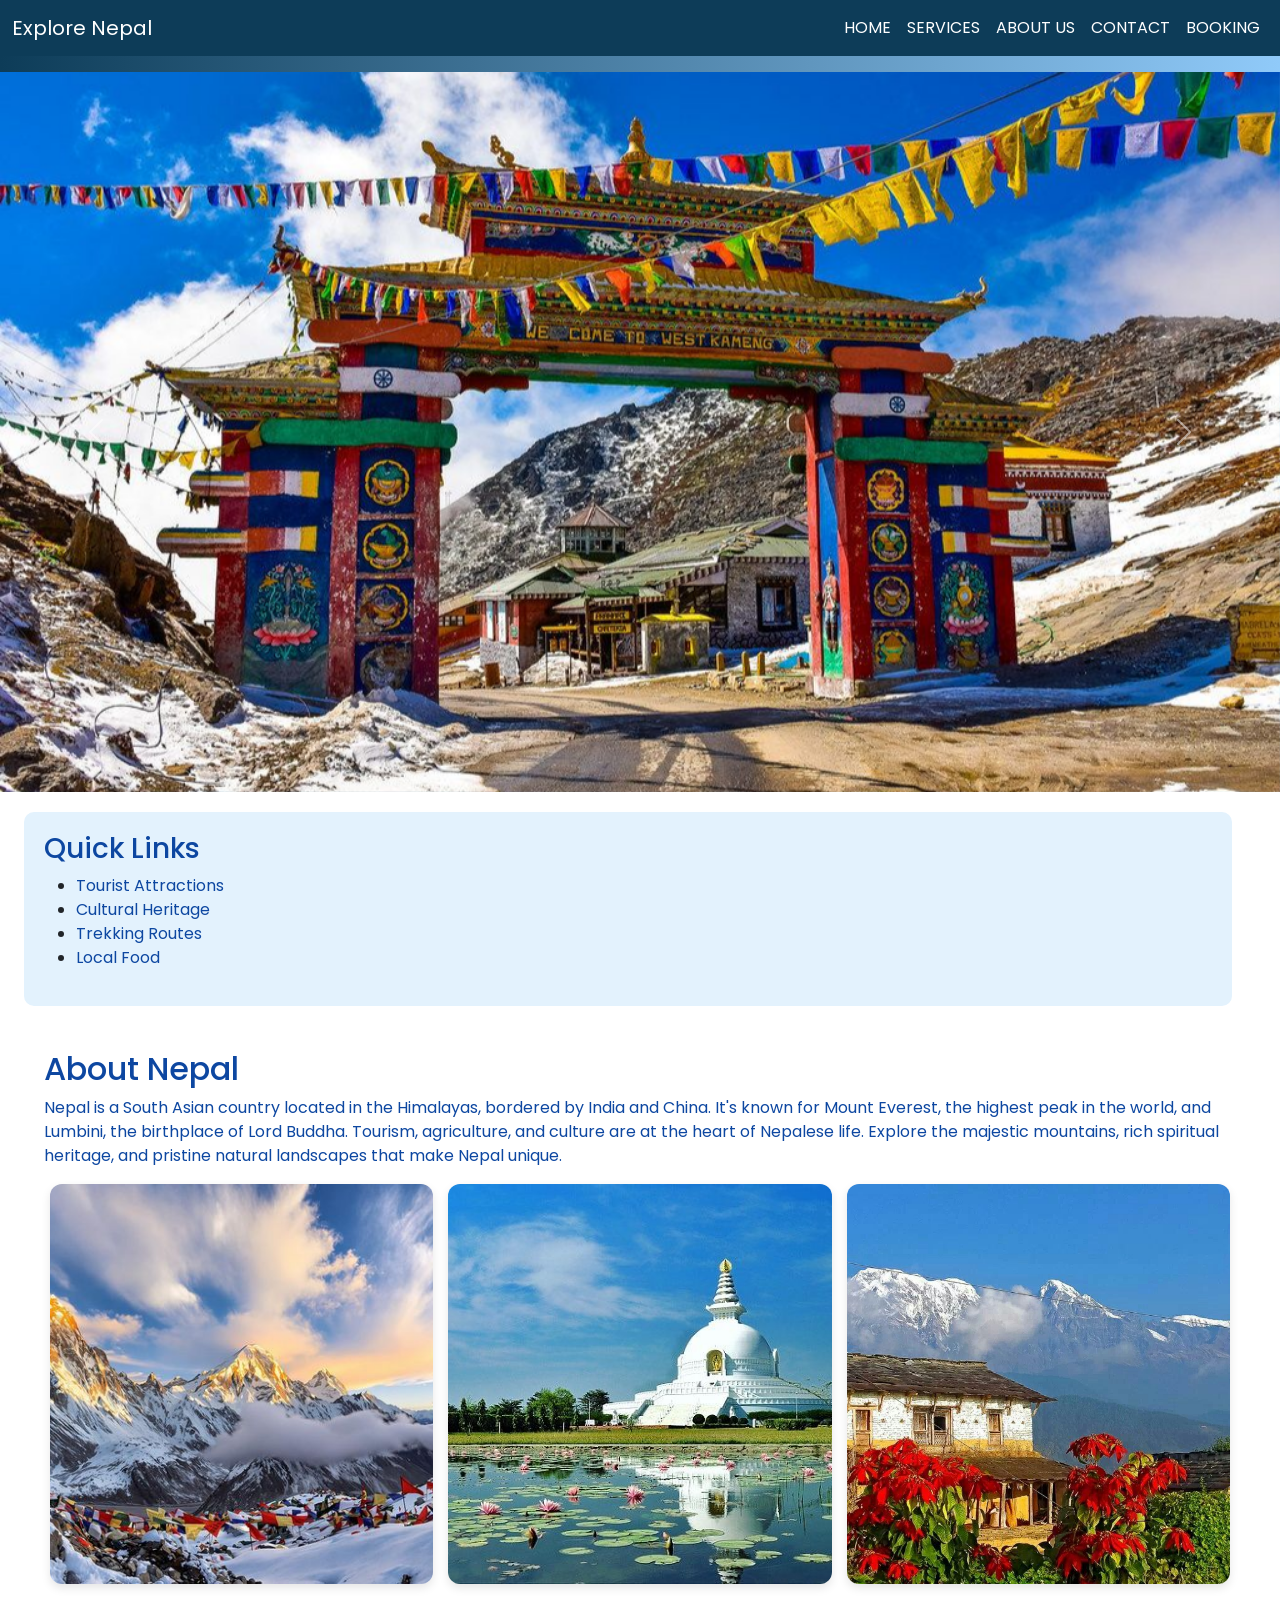
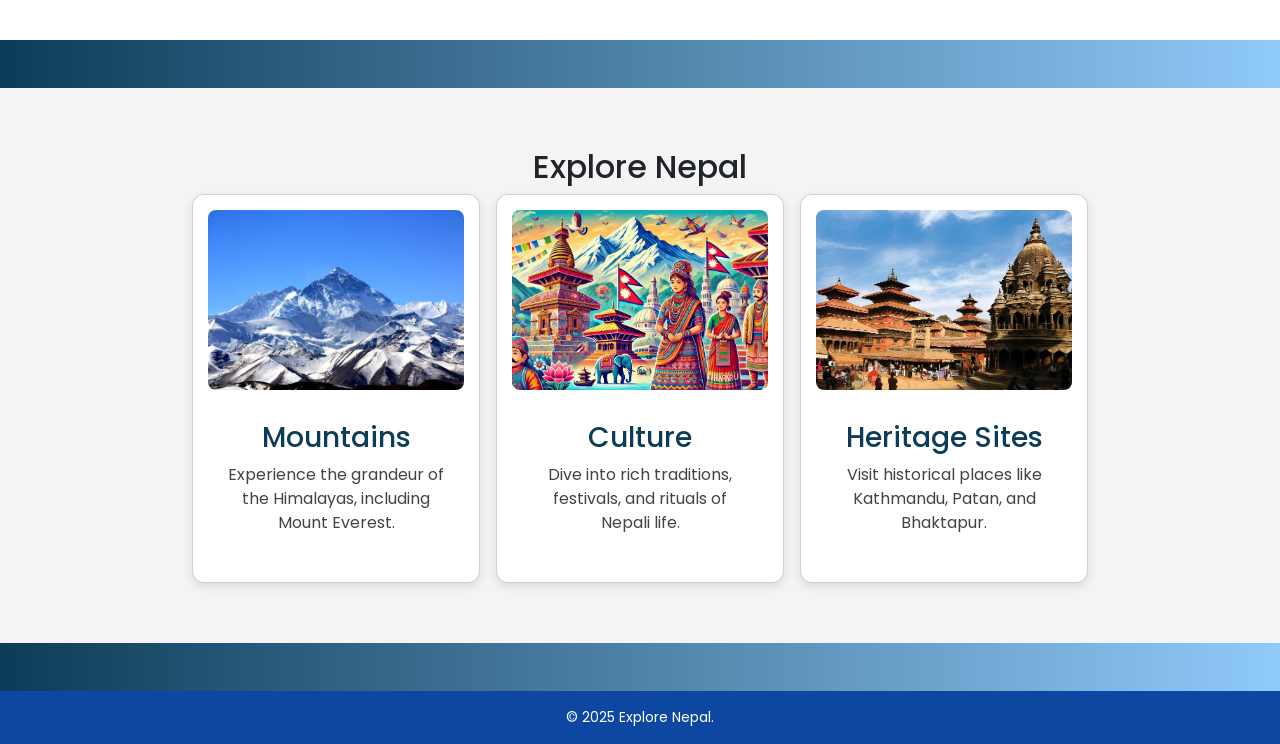
==== index.html @ 100cc9be "input validation" ====
<!DOCTYPE html>
<html lang="en">
  <head>
    <meta charset="UTF-8" />
    <meta name="viewport" content="width=device-width, initial-scale=1.0" />
    <title>Nepal – Heart of the Himalayas</title>

    <!-- Bootstrap CSS -->
    <link
      href="https://cdn.jsdelivr.net/npm/bootstrap@5.3.0/dist/css/bootstrap.min.css"
      rel="stylesheet"
    />

    <!-- Google Fonts -->
    <link
      href="https://fonts.googleapis.com/css2?family=Poppins:wght@400;600&display=swap"
      rel="stylesheet"
    />

    <!-- Custom CSS -->
    <link rel="stylesheet" href="style.css" />
  </head>
  <body>
    <!-- Navbar -->
    <nav
      class="navbar navbar-expand-lg navbar-dark"
      style="background-color: #0d3c58"
    >
      <div class="container-fluid">
        <a class="navbar-brand" href="index.html">Explore Nepal</a>
        <button
          class="navbar-toggler"
          type="button"
          data-bs-toggle="collapse"
          data-bs-target="#navbarNav"
          aria-controls="navbarNav"
          aria-expanded="false"
          aria-label="Toggle navigation"
        >
          <span class="navbar-toggler-icon"></span>
        </button>

        <div class="collapse navbar-collapse justify-content-end" id="navbarNav">
          <ul class="navbar-nav">
            <li class="nav-item">
              <a class="nav-link active" aria-current="page" href="index.html">HOME</a>
            </li>
            <li class="nav-item">
              <a class="nav-link" href="Services.html">SERVICES</a>
            </li>
            <li class="nav-item">
              <a class="nav-link" href="About Us.html">ABOUT US</a>
            </li>
            <li class="nav-item">
              <a class="nav-link" href="Contact.html">CONTACT</a>
            </li>
            <li class="nav-item">
              <a class="nav-link" href="booking.html">BOOKING</a>
            </li>
          </ul>
        </div>
      </div>
    </nav>

    <!-- Welcome Banner -->
    <section class="welcome-banner text-center py-2 text-white">


    </section>

    <!-- Bootstrap Carousel -->
    <div
      id="carouselExampleControls"
      class="carousel slide"
      data-bs-ride="carousel"
    >
      <div class="carousel-inner">
        <div class="carousel-item active">
          <img
            src="images/new.jpg"
            class="d-block w-100 carousel-img"
            alt="Nepal Landscape"
          />
        </div>
        <div class="carousel-item">
          <img
            src="images/grate.jpg"
            class="d-block w-100 carousel-img"
            alt="Kathmandu"
          />
        </div>
        <div class="carousel-item">
          <img
            src="images/NEPAL_KATHMANDU002a.jpg"
            class="d-block w-100 carousel-img"
            alt="Mountains"
          />
        </div>
      </div>
      <button
        class="carousel-control-prev"
        type="button"
        data-bs-target="#carouselExampleControls"
        data-bs-slide="prev"
      >
        <span class="carousel-control-prev-icon" aria-hidden="true"></span>
        <span class="visually-hidden">Previous</span>
      </button>
      <button
        class="carousel-control-next"
        type="button"
        data-bs-target="#carouselExampleControls"
        data-bs-slide="next"
      >
        <span class="carousel-control-next-icon" aria-hidden="true"></span>
        <span class="visually-hidden">Next</span>
      </button>
    </div>
    <!-- Main Content Area -->
    <div class="main-content d-flex flex-wrap px-4 mb-5">
      <div class="sidebar me-4 mb-4">
        <h3>Quick Links</h3>
        <ul>
          <li><a href="attractions.html">Tourist Attractions</a></li>
          <li><a href="heritage.html">Cultural Heritage</a></li>
          <li><a href="trekking.html">Trekking Routes</a></li>
          <li><a href="food.html">Local Food</a></li>
        </ul>
      </div>
 <div class="content-area flex-fill">
  <h2>About Nepal</h2>
  
  <p>
    Nepal is a South Asian country located in the Himalayas, bordered by
    India and China. It's known for Mount Everest, the highest peak in
    the world, and Lumbini, the birthplace of Lord Buddha. Tourism,
    agriculture, and culture are at the heart of Nepalese life. Explore
    the majestic mountains, rich spiritual heritage, and pristine natural
    landscapes that make Nepal unique.
  </p>

  <div class="about-images mb-3">
    <img src="images/mountains-nepal.jpg" alt="Nepal Mountains" class="about-img" />
    <img src="images/buddha.jpg" alt="Gautam Buddha" class="about-img" />
    <img src="images/nature.jpg" alt="Nepal Nature" class="about-img" />
  </div>
</div>

    </div>

    <!-- Explore Cards -->
    <div class="explore px-5 mb-5">
      <h2>Explore Nepal</h2>
      <div class="explore-cards d-flex flex-wrap gap-3">

        <!-- Mountains Card -->
        <div class="card" style="width: 18rem;">
          <a href="mountains.html" style="text-decoration: none; color: inherit;">
            <img
              src="images/istockphoto-1595721515-612x612.jpg"
              alt="Mountains of Nepal"
              class="card-img-top"
            />
            <div class="card-body">
              <h3>Mountains</h3>
              <p>Experience the grandeur of the Himalayas, including Mount Everest.</p>
            </div>
          </a>
        </div>

        <!-- Culture Card -->
        <div class="card" style="width: 18rem;">
          <a href="culture.html" style="text-decoration: none; color: inherit;">
            <img
              src="images/Nepali-Culture.jpg"
              alt="Nepali Culture"
              class="card-img-top"
            />
            <div class="card-body">
              <h3>Culture</h3>
              <p>Dive into rich traditions, festivals, and rituals of Nepali life.</p>
            </div>
          </a>
        </div>

        <!-- Heritage Card -->
        <div class="card" style="width: 18rem;">
          <a href="heritage.html" style="text-decoration: none; color: inherit;">
            <img
              src="images/patan-durbar-square.jpg"
              alt="Heritage"
              class="card-img-top"
            />
            <div class="card-body">
              <h3>Heritage Sites</h3>
              <p>Visit historical places like Kathmandu, Patan, and Bhaktapur.</p>
            </div>
          </a>
        </div>

      </div>
    </div>

    <!-- Footer -->
    <div class="footer text-center py-3">
      &copy; 2025 Explore Nepal.
    </div>

    <!-- Bootstrap Bundle -->
    <script src="https://cdn.jsdelivr.net/npm/bootstrap@5.3.0/dist/js/bootstrap.bundle.min.js"></script>

    <!-- Smooth Scroll JS -->
    <script>
      document.getElementById("discoverBtn").addEventListener("click", function() {
        document.querySelector(".explore").scrollIntoView({ behavior: "smooth" });
      });
    </script>
  </body>
</html>
---- style.css ----
html, body {
  height: 100%;
  margin: 0;
  padding: 0;
  font-family: "Poppins", sans-serif;
}

body {
  display: flex;
  flex-direction: column;
  min-height: 100vh;
  background: linear-gradient(to right, #0d3c58, #90caf9);
}

.navbar-nav .nav-link {
  color: white !important;
}

.navbar-nav .nav-link:hover {
  color: #90caf9 !important;
}

/* Carousel Images */
.carousel-img {
  height: 80vh;
  object-fit: cover;
}

/* Welcome Banner */
.welcome-banner {
  text-align: center;
  padding: 40px 20px 10px;
  flex-grow: 1;
}

.welcome-banner h1 {
  font-size: 42px;
  font-weight: bold;
  color: white;
}

/* Welcome Text */
.ashish {
  background-color: #ffffffcc;
  padding: 40px;
  text-align: center;
  color: #0d47a1;
  flex-grow: 1;
}

/* Content Section */
.main-content {
  display: flex;
  flex-wrap: wrap;
  background: #fff;
  padding: 20px;
  flex-grow: 1;
}

.sidebar {
  flex: 1;
  min-width: 220px;
  margin-right: 20px;
  background-color: #e3f2fd;
  padding: 20px;
  border-radius: 10px;
}

.sidebar h3 {
  color: #0d47a1;
}

.sidebar a {
  text-decoration: none;
  color: #0d47a1;
}

.sidebar a:hover {
  color: #aecbe8;
}

.content-area {
  flex: 2;
  padding: 20px;
  color: #0d47a1;
}

.about-images {
  display: flex;
  gap: 15px;
  flex-wrap: wrap;
  justify-content: center;
  margin-bottom: 20px;
}

.about-img {
  width: calc(33% - 10px); /* 3 images in a row with some gap */
  max-width: 200%;
  height: 400px;
  object-fit: cover;
  border-radius: 12px;
  box-shadow: 0 4px 10px rgba(0,0,0,0.1);
}

@media (max-width: 768px) {
  .about-img {
    width: 100%; /* stack images on small screens */
    margin-bottom: 15px;
  }
}

/* Explore Cards */


.explore {
  padding: 60px 20px;
  background-color: #f4f4f4;
  text-align: center;
  flex-grow: 1;
}


.explore-cards {
  display: flex;
  flex-wrap: wrap;
  gap: 20px;
  justify-content: center;
}

.card {
  background-color: white;
  border-radius: 12px;
  box-shadow: 0 4px 10px rgba(0, 0, 0, 0.1);
  padding: 15px;
  max-width: 300px;
  text-align: center;
  transition: transform 0.3s ease;
}

.card:hover {
  transform: translateY(-8px);
}

.card img {
  width: 100%;
  height: 180px;
  object-fit: cover;
  border-radius: 8px;
}

.card h3 {
  margin-top: 15px;
  color: #0d3c58;
}

.card p {
  color: #444;
}

/* Footer */
.footer {
  background-color: #0d47a1;
  color: white;
  text-align: center;
  padding: 20px;
  font-size: 14px;
  margin-top: auto;
}

/* Responsive */
@media (max-width: 768px) {
  .main-content {
    flex-direction: column;
  }
  .carousel-img {
    height: 250px;
  }
}
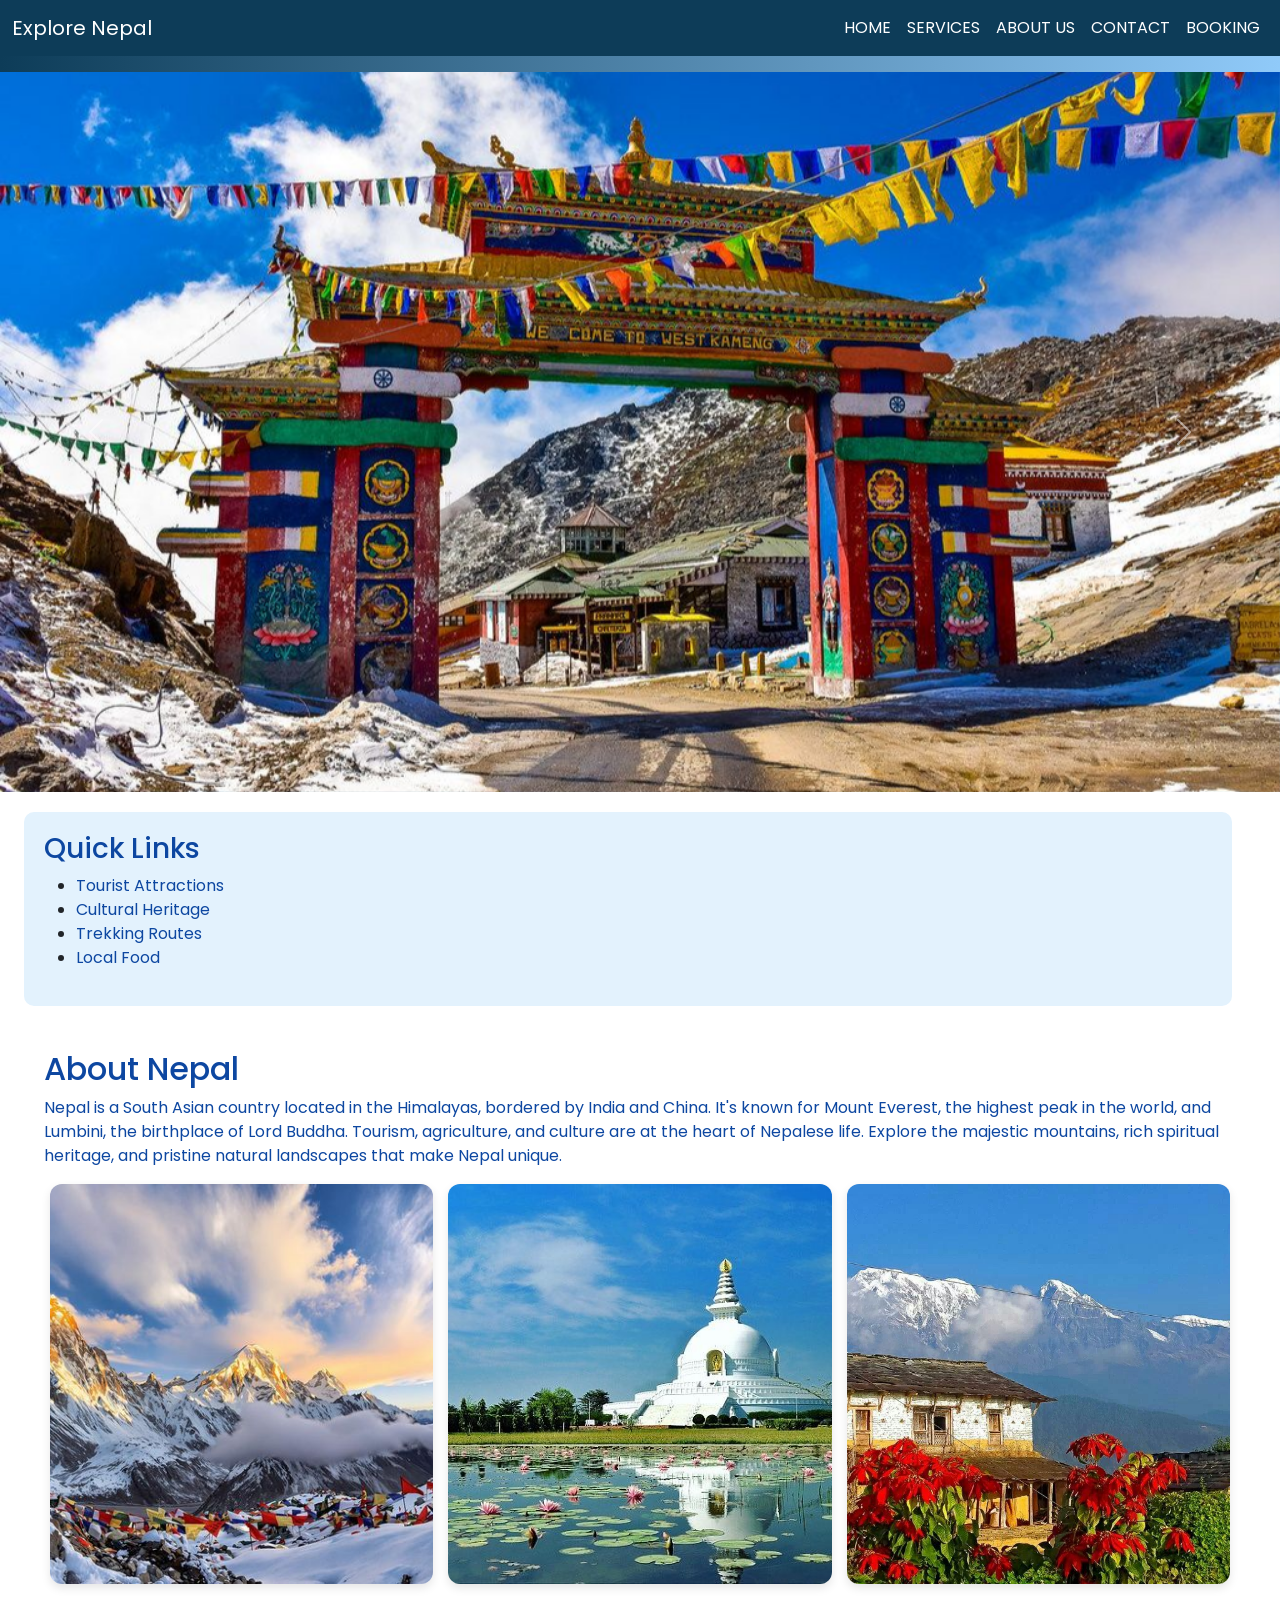
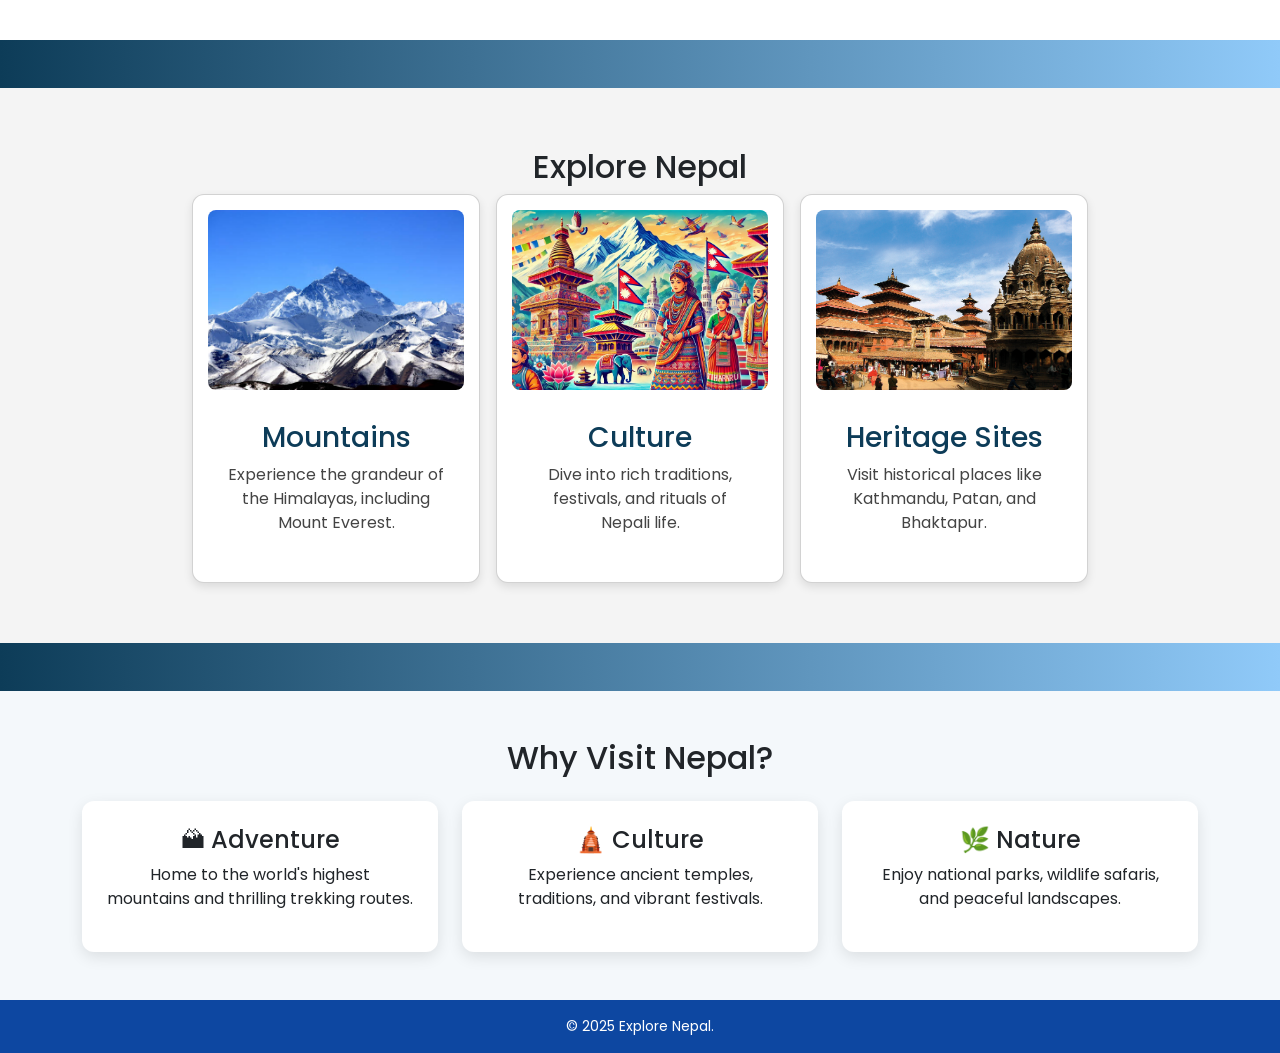
==== commit 04139f1b: "change in index" ====
--- a/index.html
+++ b/index.html
@@ -202,6 +202,38 @@
       </div>
     </div>
 
+
+    <!-- Why Visit Nepal -->
+<section class="why-nepal text-center py-5">
+  <div class="container">
+    <h2 class="mb-4">Why Visit Nepal?</h2>
+
+    <div class="row">
+      <div class="col-md-4">
+        <div class="feature-box">
+          <h4>🏔 Adventure</h4>
+          <p>Home to the world's highest mountains and thrilling trekking routes.</p>
+        </div>
+      </div>
+
+      <div class="col-md-4">
+        <div class="feature-box">
+          <h4>🛕 Culture</h4>
+          <p>Experience ancient temples, traditions, and vibrant festivals.</p>
+        </div>
+      </div>
+
+      <div class="col-md-4">
+        <div class="feature-box">
+          <h4>🌿 Nature</h4>
+          <p>Enjoy national parks, wildlife safaris, and peaceful landscapes.</p>
+        </div>
+      </div>
+    </div>
+  </div>
+</section>
+
+
     <!-- Footer -->
     <div class="footer text-center py-3">
       &copy; 2025 Explore Nepal.
--- a/style.css
+++ b/style.css
@@ -157,6 +157,24 @@
   color: #444;
 }
 
+.why-nepal {
+  background-color: #f4f8fb;
+}
+
+.feature-box {
+  background: white;
+  padding: 25px;
+  border-radius: 12px;
+  transition: 0.4s;
+  box-shadow: 0 5px 15px rgba(0,0,0,0.1);
+}
+
+.feature-box:hover {
+  transform: translateY(-8px);
+  box-shadow: 0 10px 25px rgba(0,0,0,0.2);
+}
+
+
 /* Footer */
 .footer {
   background-color: #0d47a1;
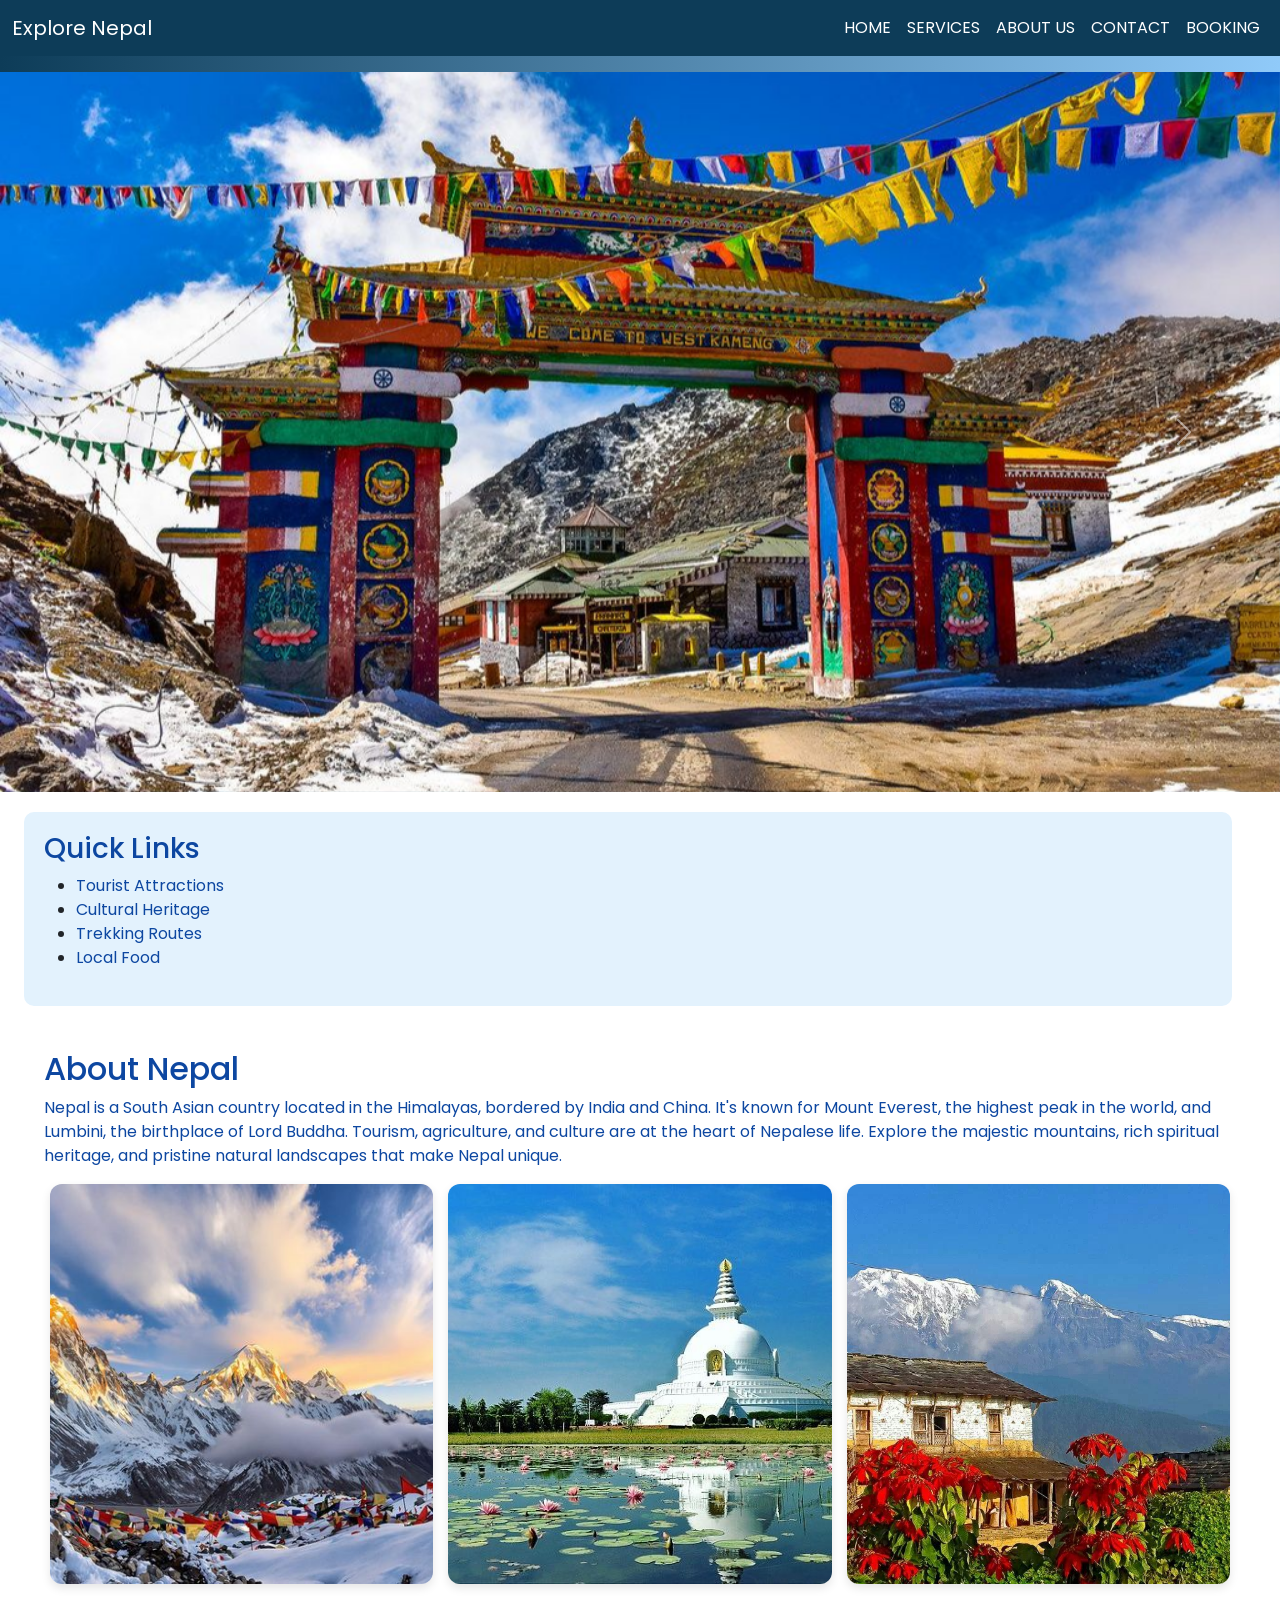
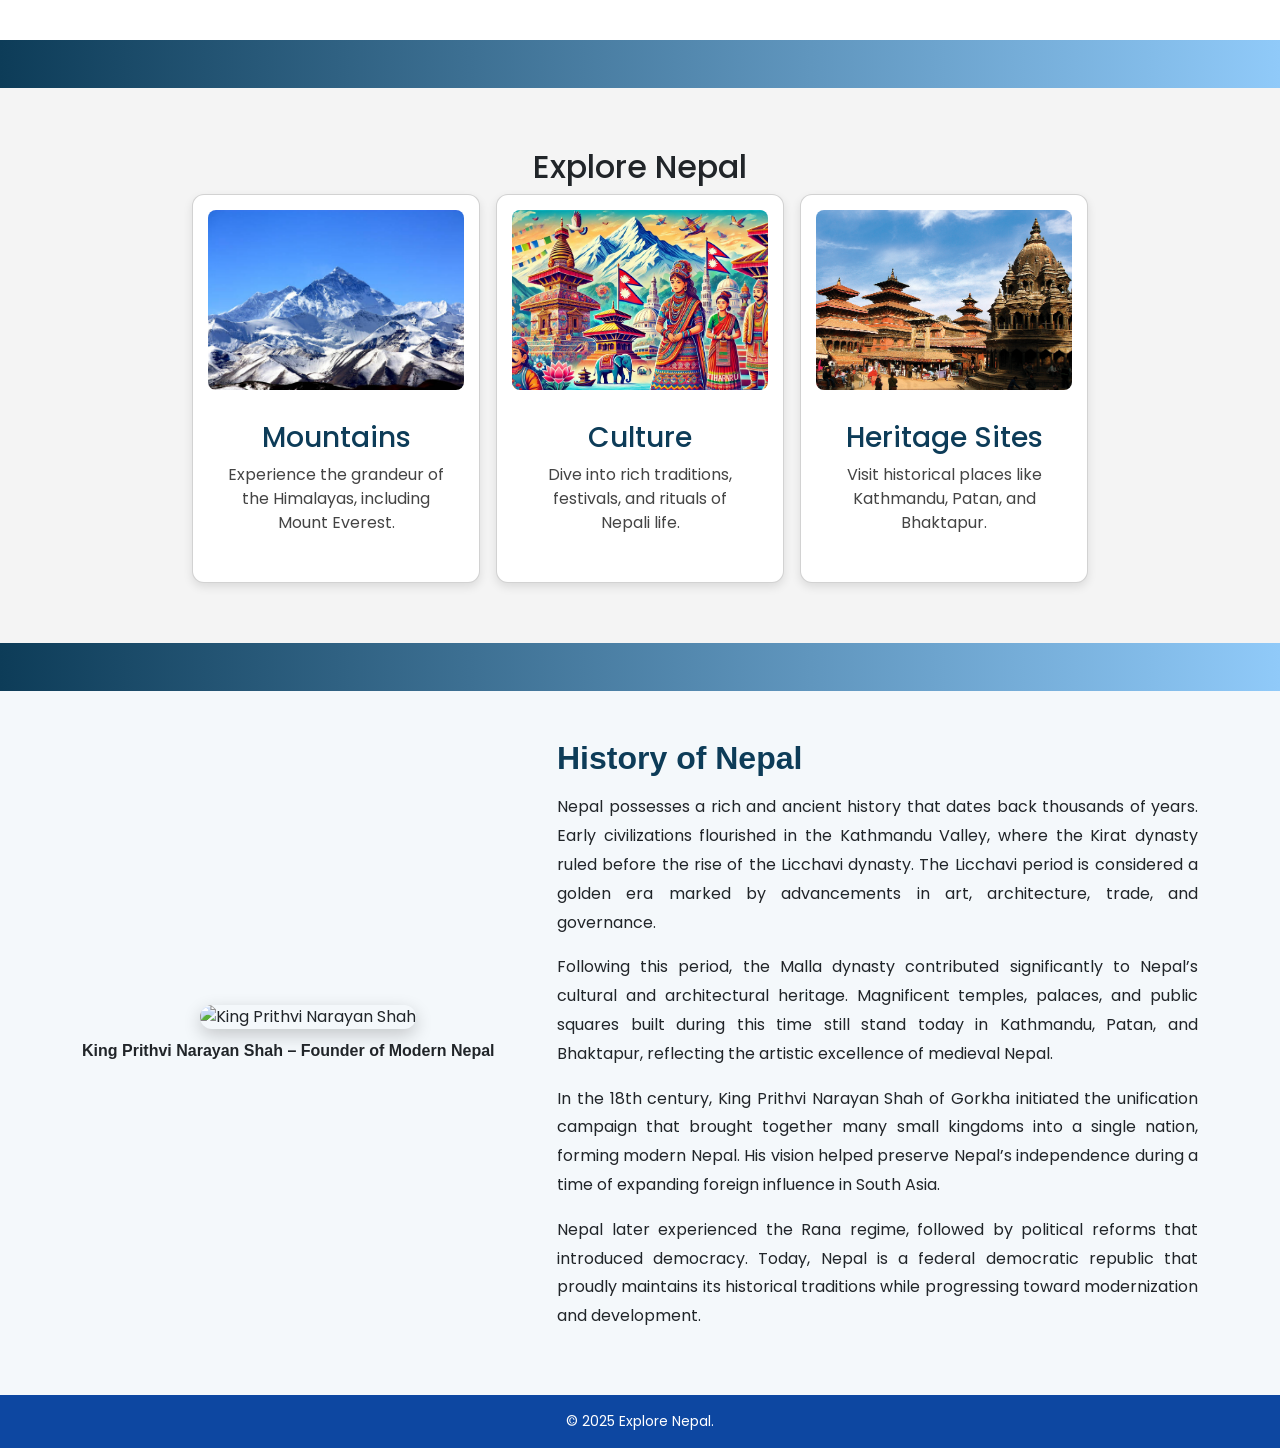
==== commit ee3a4dc1: "create History of nepal" ====
--- a/index.html
+++ b/index.html
@@ -202,36 +202,61 @@
       </div>
     </div>
 
-
-    <!-- Why Visit Nepal -->
-<section class="why-nepal text-center py-5">
+<!-- History of Nepal -->
+<section class="history-section py-5">
   <div class="container">
-    <h2 class="mb-4">Why Visit Nepal?</h2>
-
-    <div class="row">
-      <div class="col-md-4">
-        <div class="feature-box">
-          <h4>🏔 Adventure</h4>
-          <p>Home to the world's highest mountains and thrilling trekking routes.</p>
-        </div>
-      </div>
-
-      <div class="col-md-4">
-        <div class="feature-box">
-          <h4>🛕 Culture</h4>
-          <p>Experience ancient temples, traditions, and vibrant festivals.</p>
-        </div>
-      </div>
-
-      <div class="col-md-4">
-        <div class="feature-box">
-          <h4>🌿 Nature</h4>
-          <p>Enjoy national parks, wildlife safaris, and peaceful landscapes.</p>
-        </div>
-      </div>
+    <div class="row align-items-center">
+
+      <!-- Image -->
+      <div class="col-md-5 text-center">
+        <img src="images/prithvi.jpg"
+             class="img-fluid history-img"
+             alt="King Prithvi Narayan Shah">
+        <p class="mt-2 fw-semibold">
+          King Prithvi Narayan Shah – Founder of Modern Nepal
+        </p>
+      </div>
+
+      <!-- History Text -->
+      <div class="col-md-7">
+        <h2 class="mb-3">History of Nepal</h2>
+
+        <p>
+          Nepal possesses a rich and ancient history that dates back thousands
+          of years. Early civilizations flourished in the Kathmandu Valley,
+          where the Kirat dynasty ruled before the rise of the Licchavi dynasty.
+          The Licchavi period is considered a golden era marked by advancements
+          in art, architecture, trade, and governance.
+        </p>
+
+        <p>
+          Following this period, the Malla dynasty contributed significantly to
+          Nepal’s cultural and architectural heritage. Magnificent temples,
+          palaces, and public squares built during this time still stand today
+          in Kathmandu, Patan, and Bhaktapur, reflecting the artistic excellence
+          of medieval Nepal.
+        </p>
+
+        <p>
+          In the 18th century, King Prithvi Narayan Shah of Gorkha initiated the
+          unification campaign that brought together many small kingdoms into a
+          single nation, forming modern Nepal. His vision helped preserve Nepal’s
+          independence during a time of expanding foreign influence in South Asia.
+        </p>
+
+        <p>
+          Nepal later experienced the Rana regime, followed by political reforms
+          that introduced democracy. Today, Nepal is a federal democratic republic
+          that proudly maintains its historical traditions while progressing toward
+          modernization and development.
+        </p>
+
+      </div>
+
     </div>
   </div>
 </section>
+
 
 
     <!-- Footer -->
--- a/style.css
+++ b/style.css
@@ -157,22 +157,33 @@
   color: #444;
 }
 
-.why-nepal {
+
+
+.history-section {
   background-color: #f4f8fb;
 }
 
-.feature-box {
-  background: white;
-  padding: 25px;
+.history-section h2 {
+  color: #0d3c58;
+  font-weight: 600;
+}
+
+.history-section p {
+  text-align: justify;
+  line-height: 1.8;
+}
+
+.history-img {
   border-radius: 12px;
+  box-shadow: 0 6px 18px rgba(0,0,0,0.2);
   transition: 0.4s;
-  box-shadow: 0 5px 15px rgba(0,0,0,0.1);
-}
-
-.feature-box:hover {
-  transform: translateY(-8px);
-  box-shadow: 0 10px 25px rgba(0,0,0,0.2);
-}
+}
+
+.history-img:hover {
+  transform: scale(1.05);
+}
+
+
 
 
 /* Footer */
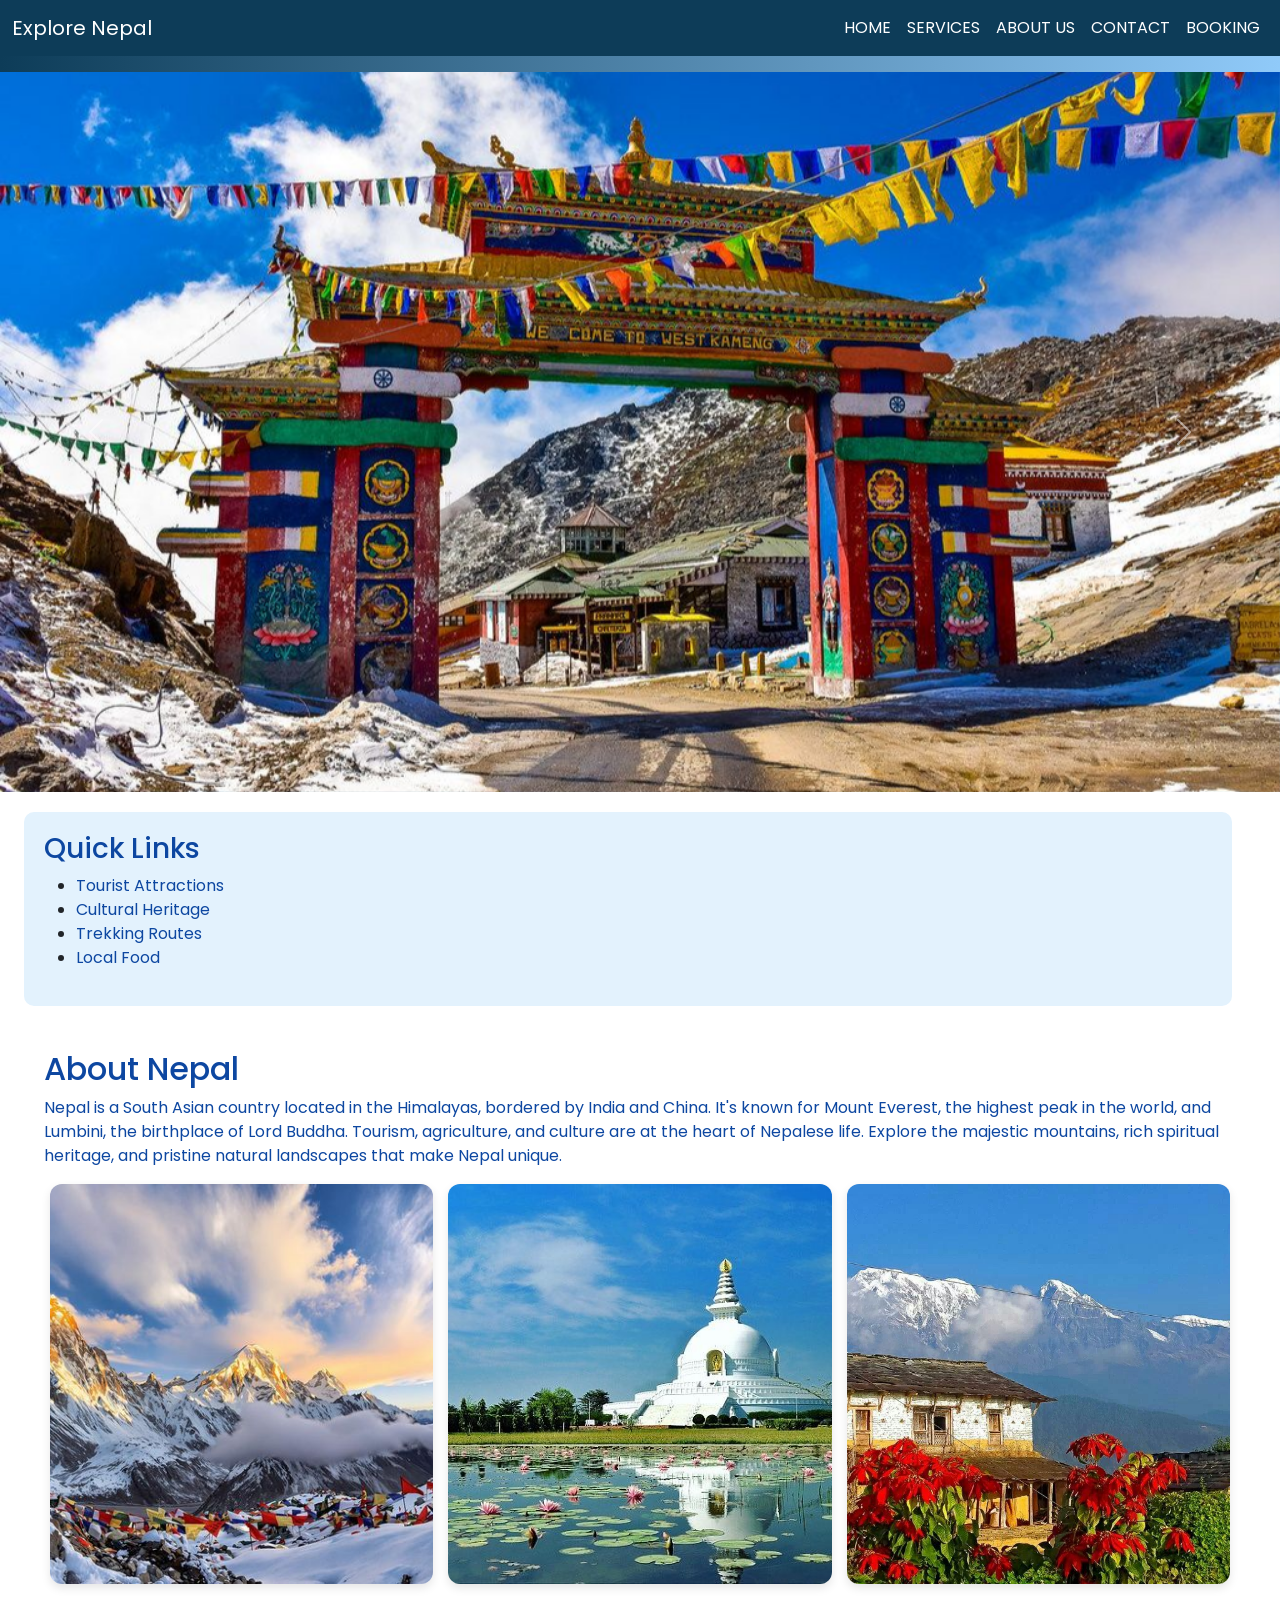
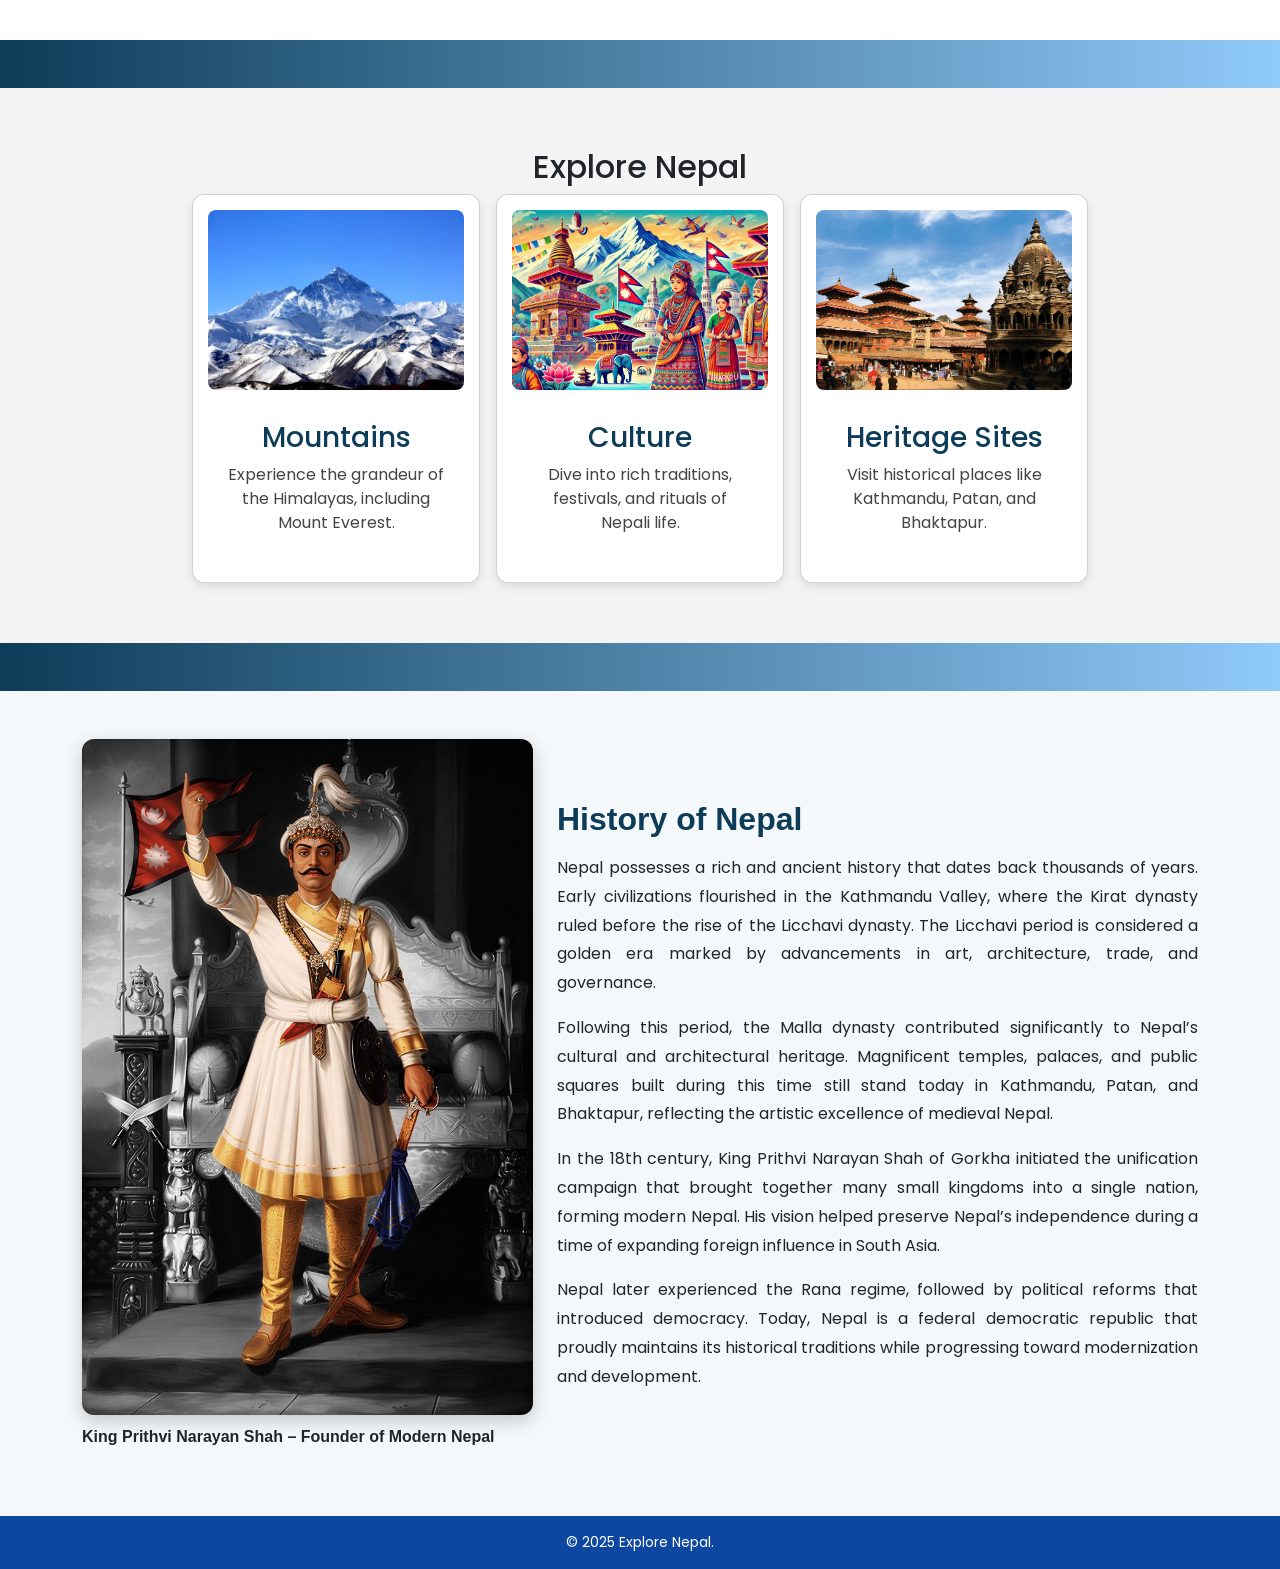
==== commit 05bc4e33: "image change" ====
--- a/index.html
+++ b/index.html
@@ -209,7 +209,7 @@
 
       <!-- Image -->
       <div class="col-md-5 text-center">
-        <img src="images/prithvi.jpg"
+        <img src="images/Prithvi.jpg"
              class="img-fluid history-img"
              alt="King Prithvi Narayan Shah">
         <p class="mt-2 fw-semibold">
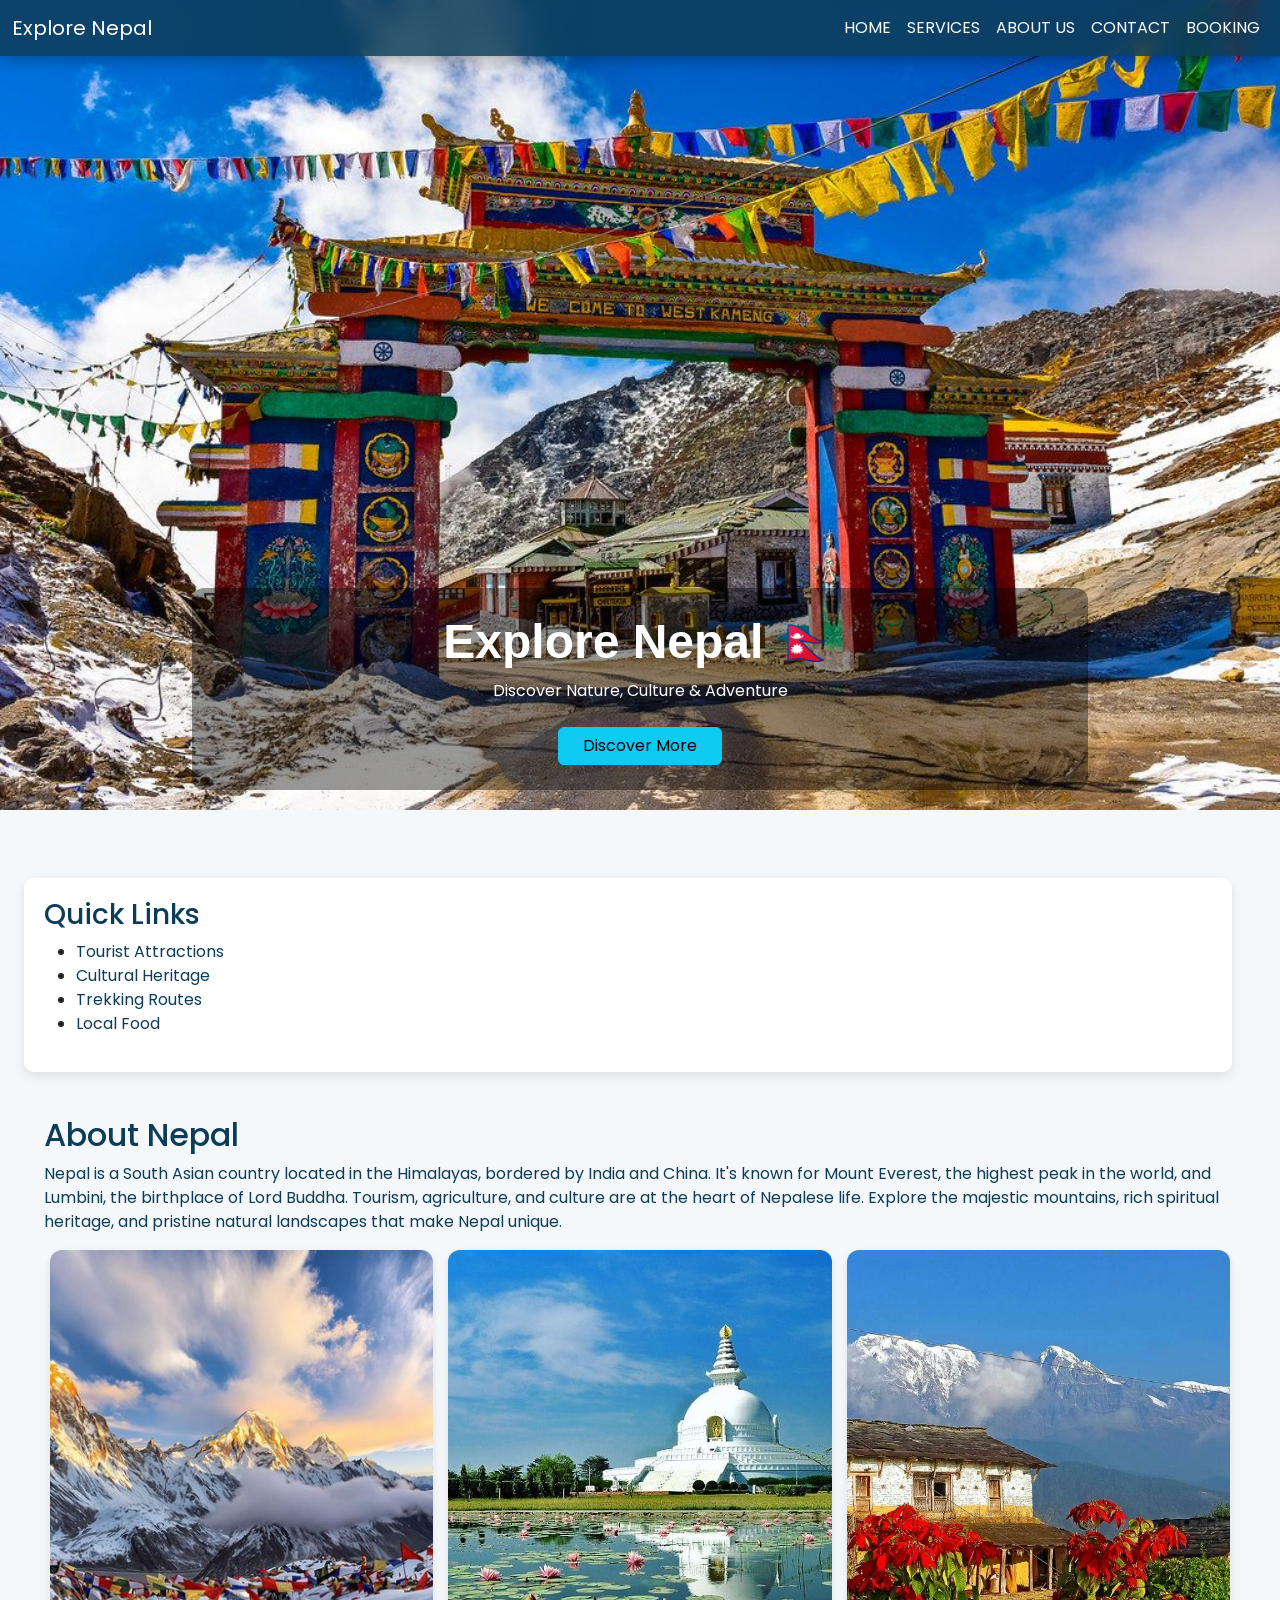
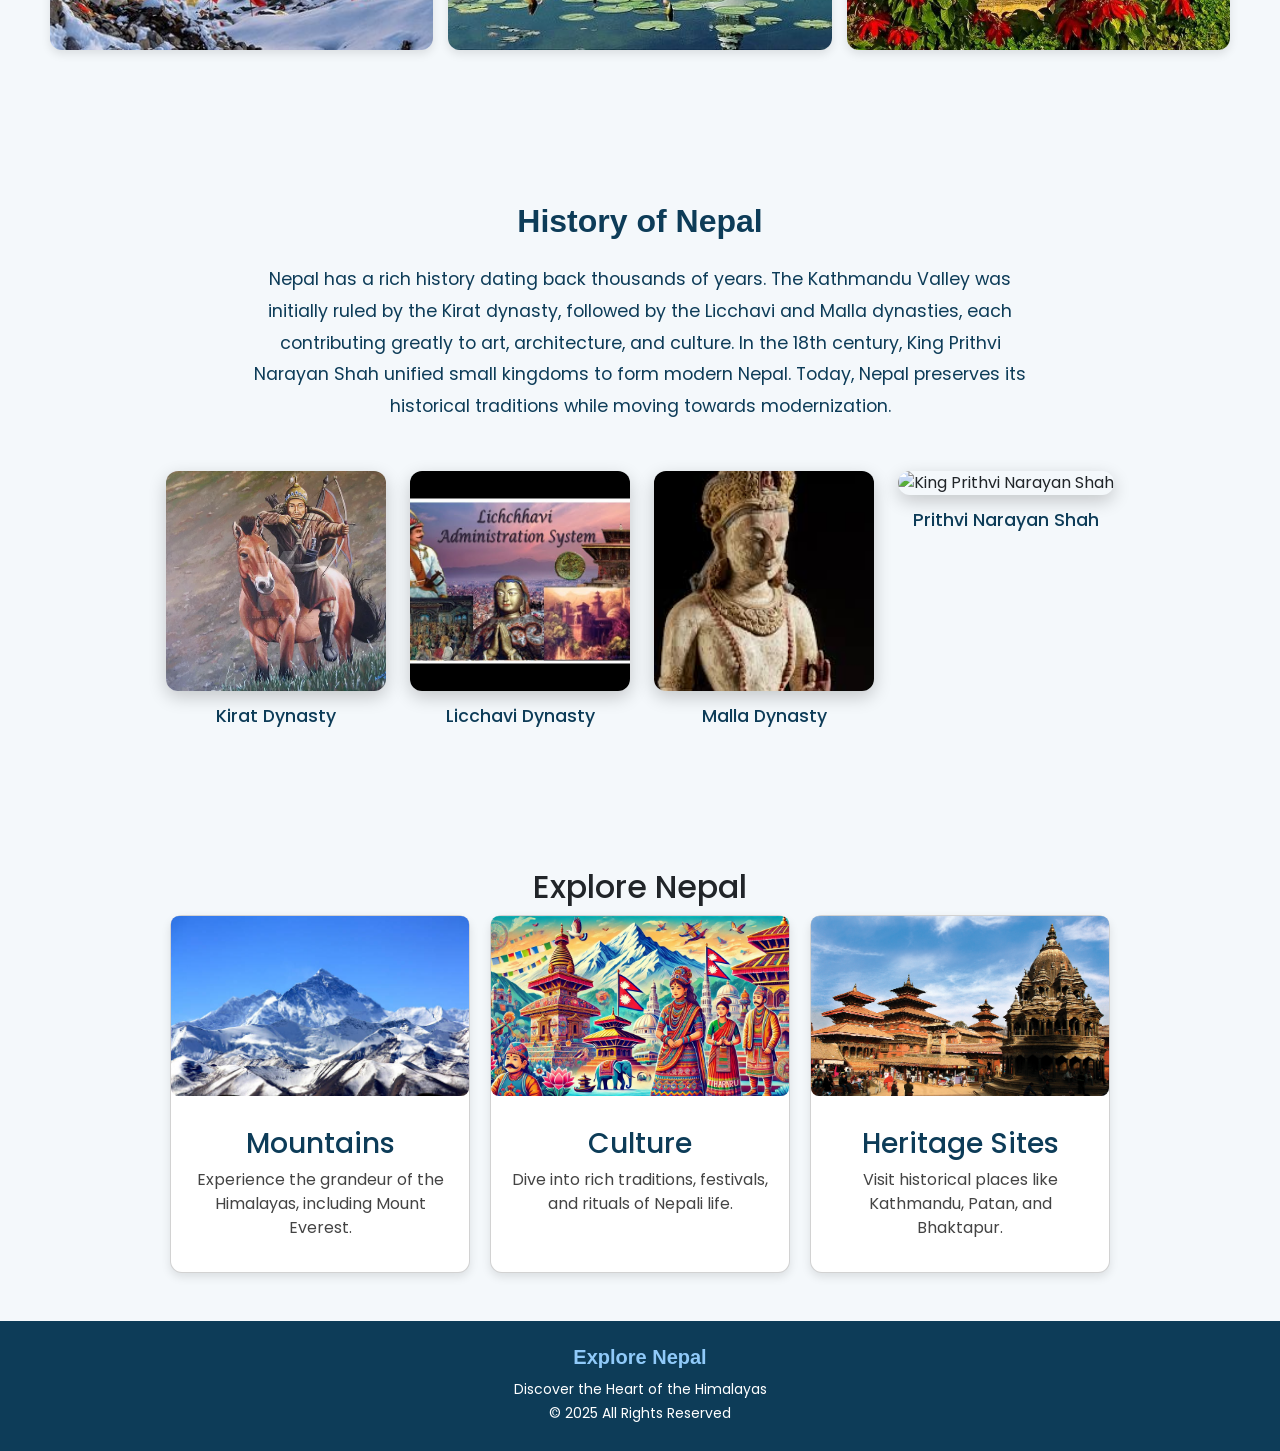
==== commit 0f2f243c: "Kirat" ====
--- a/index.html
+++ b/index.html
@@ -1,4 +1,3 @@
-
 <!DOCTYPE html>
 <html lang="en">
   <head>
@@ -23,10 +22,7 @@
   </head>
   <body>
     <!-- Navbar -->
-    <nav
-      class="navbar navbar-expand-lg navbar-dark"
-      style="background-color: #0d3c58"
-    >
+    <nav class="navbar navbar-expand-lg navbar-dark fixed-top custom-navbar">
       <div class="container-fluid">
         <a class="navbar-brand" href="index.html">Explore Nepal</a>
         <button
@@ -44,7 +40,7 @@
         <div class="collapse navbar-collapse justify-content-end" id="navbarNav">
           <ul class="navbar-nav">
             <li class="nav-item">
-              <a class="nav-link active" aria-current="page" href="index.html">HOME</a>
+              <a class="nav-link active" href="index.html">HOME</a>
             </li>
             <li class="nav-item">
               <a class="nav-link" href="Services.html">SERVICES</a>
@@ -63,62 +59,36 @@
       </div>
     </nav>
 
-    <!-- Welcome Banner -->
-    <section class="welcome-banner text-center py-2 text-white">
-
-
-    </section>
-
     <!-- Bootstrap Carousel -->
-    <div
-      id="carouselExampleControls"
-      class="carousel slide"
-      data-bs-ride="carousel"
-    >
+    <div id="carouselExampleControls" class="carousel slide" data-bs-ride="carousel">
       <div class="carousel-inner">
         <div class="carousel-item active">
-          <img
-            src="images/new.jpg"
-            class="d-block w-100 carousel-img"
-            alt="Nepal Landscape"
-          />
+          <img src="images/new.jpg" class="d-block w-100 carousel-img" alt="Nepal Landscape" />
+          <div class="carousel-caption hero-text">
+            <h1>Explore Nepal 🇳🇵</h1>
+            <p>Discover Nature, Culture & Adventure</p>
+            <a href="#explore" class="btn btn-info mt-2 px-4">Discover More</a>
+          </div>
         </div>
         <div class="carousel-item">
-          <img
-            src="images/grate.jpg"
-            class="d-block w-100 carousel-img"
-            alt="Kathmandu"
-          />
+          <img src="images/grate.jpg" class="d-block w-100 carousel-img" alt="Kathmandu" />
         </div>
         <div class="carousel-item">
-          <img
-            src="images/NEPAL_KATHMANDU002a.jpg"
-            class="d-block w-100 carousel-img"
-            alt="Mountains"
-          />
-        </div>
-      </div>
-      <button
-        class="carousel-control-prev"
-        type="button"
-        data-bs-target="#carouselExampleControls"
-        data-bs-slide="prev"
-      >
+          <img src="images/NEPAL_KATHMANDU002a.jpg" class="d-block w-100 carousel-img" alt="Mountains" />
+        </div>
+      </div>
+      <button class="carousel-control-prev" type="button" data-bs-target="#carouselExampleControls" data-bs-slide="prev">
         <span class="carousel-control-prev-icon" aria-hidden="true"></span>
         <span class="visually-hidden">Previous</span>
       </button>
-      <button
-        class="carousel-control-next"
-        type="button"
-        data-bs-target="#carouselExampleControls"
-        data-bs-slide="next"
-      >
+      <button class="carousel-control-next" type="button" data-bs-target="#carouselExampleControls" data-bs-slide="next">
         <span class="carousel-control-next-icon" aria-hidden="true"></span>
         <span class="visually-hidden">Next</span>
       </button>
     </div>
+
     <!-- Main Content Area -->
-    <div class="main-content d-flex flex-wrap px-4 mb-5">
+    <div class="main-content d-flex flex-wrap px-4 my-5">
       <div class="sidebar me-4 mb-4">
         <h3>Quick Links</h3>
         <ul>
@@ -128,40 +98,65 @@
           <li><a href="food.html">Local Food</a></li>
         </ul>
       </div>
- <div class="content-area flex-fill">
-  <h2>About Nepal</h2>
-  
-  <p>
-    Nepal is a South Asian country located in the Himalayas, bordered by
-    India and China. It's known for Mount Everest, the highest peak in
-    the world, and Lumbini, the birthplace of Lord Buddha. Tourism,
-    agriculture, and culture are at the heart of Nepalese life. Explore
-    the majestic mountains, rich spiritual heritage, and pristine natural
-    landscapes that make Nepal unique.
-  </p>
-
-  <div class="about-images mb-3">
-    <img src="images/mountains-nepal.jpg" alt="Nepal Mountains" class="about-img" />
-    <img src="images/buddha.jpg" alt="Gautam Buddha" class="about-img" />
-    <img src="images/nature.jpg" alt="Nepal Nature" class="about-img" />
+
+      <div class="content-area flex-fill">
+        <h2>About Nepal</h2>
+        <p>
+          Nepal is a South Asian country located in the Himalayas, bordered by India and China.
+          It's known for Mount Everest, the highest peak in the world, and Lumbini, the birthplace of Lord Buddha.
+          Tourism, agriculture, and culture are at the heart of Nepalese life.
+          Explore the majestic mountains, rich spiritual heritage, and pristine natural landscapes that make Nepal unique.
+        </p>
+        <div class="about-images mb-3">
+          <img src="images/mountains-nepal.jpg" alt="Nepal Mountains" class="about-img" />
+          <img src="images/buddha.jpg" alt="Gautam Buddha" class="about-img" />
+          <img src="images/nature.jpg" alt="Nepal Nature" class="about-img" />
+        </div>
+      </div>
+    </div>
+
+
+<!-- History Section -->
+<section class="history-section py-5">
+  <div class="container text-center">
+    <h2 class="mb-4">History of Nepal</h2>
+
+    <p class="mb-5">
+      Nepal has a rich history dating back thousands of years. The Kathmandu Valley was initially ruled by the Kirat dynasty, followed by the Licchavi and Malla dynasties, each contributing greatly to art, architecture, and culture. In the 18th century, King Prithvi Narayan Shah unified small kingdoms to form modern Nepal. Today, Nepal preserves its historical traditions while moving towards modernization.
+    </p>
+
+    <div class="history-images d-flex flex-wrap justify-content-center gap-4">
+      <div class="history-img-wrapper">
+        <img src="images/kirat.jpg" alt="Kirat Dynasty" class="history-img" />
+        <p>Kirat Dynasty</p>
+      </div>
+      <div class="history-img-wrapper">
+        <img src="images/licchavis.jpg" alt="Licchavi Dynasty" class="history-img" />
+        <p>Licchavi Dynasty</p>
+      </div>
+      <div class="history-img-wrapper">
+        <img src="images/malla.jpg" alt="Malla Dynasty" class="history-img" />
+        <p>Malla Dynasty</p>
+      </div>
+      <div class="history-img-wrapper">
+        <img src="images/prithvi.jpg" alt="King Prithvi Narayan Shah" class="history-img" />
+        <p>Prithvi Narayan Shah</p>
+      </div>
+    </div>
   </div>
-</div>
-
-    </div>
-
+</section>
+
+
+
+
+<section>
     <!-- Explore Cards -->
-    <div class="explore px-5 mb-5">
+    <div class="explore px-5 py-5" id="explore">
       <h2>Explore Nepal</h2>
-      <div class="explore-cards d-flex flex-wrap gap-3">
-
-        <!-- Mountains Card -->
-        <div class="card" style="width: 18rem;">
-          <a href="mountains.html" style="text-decoration: none; color: inherit;">
-            <img
-              src="images/istockphoto-1595721515-612x612.jpg"
-              alt="Mountains of Nepal"
-              class="card-img-top"
-            />
+      <div class="explore-cards">
+        <div class="card">
+          <a href="mountains.html" style="text-decoration:none; color:inherit;">
+            <img src="images/istockphoto-1595721515-612x612.jpg" alt="Mountains of Nepal" />
             <div class="card-body">
               <h3>Mountains</h3>
               <p>Experience the grandeur of the Himalayas, including Mount Everest.</p>
@@ -169,14 +164,9 @@
           </a>
         </div>
 
-        <!-- Culture Card -->
-        <div class="card" style="width: 18rem;">
-          <a href="culture.html" style="text-decoration: none; color: inherit;">
-            <img
-              src="images/Nepali-Culture.jpg"
-              alt="Nepali Culture"
-              class="card-img-top"
-            />
+        <div class="card">
+          <a href="culture.html" style="text-decoration:none; color:inherit;">
+            <img src="images/Nepali-Culture.jpg" alt="Nepali Culture" />
             <div class="card-body">
               <h3>Culture</h3>
               <p>Dive into rich traditions, festivals, and rituals of Nepali life.</p>
@@ -184,93 +174,38 @@
           </a>
         </div>
 
-        <!-- Heritage Card -->
-        <div class="card" style="width: 18rem;">
-          <a href="heritage.html" style="text-decoration: none; color: inherit;">
-            <img
-              src="images/patan-durbar-square.jpg"
-              alt="Heritage"
-              class="card-img-top"
-            />
+        <div class="card">
+          <a href="heritage.html" style="text-decoration:none; color:inherit;">
+            <img src="images/patan-durbar-square.jpg" alt="Heritage" />
             <div class="card-body">
               <h3>Heritage Sites</h3>
               <p>Visit historical places like Kathmandu, Patan, and Bhaktapur.</p>
             </div>
           </a>
         </div>
-
-      </div>
-    </div>
-
-<!-- History of Nepal -->
-<section class="history-section py-5">
-  <div class="container">
-    <div class="row align-items-center">
-
-      <!-- Image -->
-      <div class="col-md-5 text-center">
-        <img src="images/Prithvi.jpg"
-             class="img-fluid history-img"
-             alt="King Prithvi Narayan Shah">
-        <p class="mt-2 fw-semibold">
-          King Prithvi Narayan Shah – Founder of Modern Nepal
-        </p>
-      </div>
-
-      <!-- History Text -->
-      <div class="col-md-7">
-        <h2 class="mb-3">History of Nepal</h2>
-
-        <p>
-          Nepal possesses a rich and ancient history that dates back thousands
-          of years. Early civilizations flourished in the Kathmandu Valley,
-          where the Kirat dynasty ruled before the rise of the Licchavi dynasty.
-          The Licchavi period is considered a golden era marked by advancements
-          in art, architecture, trade, and governance.
-        </p>
-
-        <p>
-          Following this period, the Malla dynasty contributed significantly to
-          Nepal’s cultural and architectural heritage. Magnificent temples,
-          palaces, and public squares built during this time still stand today
-          in Kathmandu, Patan, and Bhaktapur, reflecting the artistic excellence
-          of medieval Nepal.
-        </p>
-
-        <p>
-          In the 18th century, King Prithvi Narayan Shah of Gorkha initiated the
-          unification campaign that brought together many small kingdoms into a
-          single nation, forming modern Nepal. His vision helped preserve Nepal’s
-          independence during a time of expanding foreign influence in South Asia.
-        </p>
-
-        <p>
-          Nepal later experienced the Rana regime, followed by political reforms
-          that introduced democracy. Today, Nepal is a federal democratic republic
-          that proudly maintains its historical traditions while progressing toward
-          modernization and development.
-        </p>
-
-      </div>
-
-    </div>
-  </div>
-</section>
-
+      </div>
+    </div>
+    </section>
 
 
     <!-- Footer -->
-    <div class="footer text-center py-3">
-      &copy; 2025 Explore Nepal.
+    <div class="footer text-center py-4">
+      <h5>Explore Nepal</h5>
+      <p>Discover the Heart of the Himalayas</p>
+      <p>© 2025 All Rights Reserved</p>
     </div>
 
     <!-- Bootstrap Bundle -->
     <script src="https://cdn.jsdelivr.net/npm/bootstrap@5.3.0/dist/js/bootstrap.bundle.min.js"></script>
 
-    <!-- Smooth Scroll JS -->
+    <!-- Smooth Scroll -->
     <script>
-      document.getElementById("discoverBtn").addEventListener("click", function() {
-        document.querySelector(".explore").scrollIntoView({ behavior: "smooth" });
+      document.querySelectorAll("a[href^='#']").forEach(anchor => {
+        anchor.addEventListener("click", function(e) {
+          e.preventDefault();
+          document.querySelector(this.getAttribute("href"))
+            .scrollIntoView({ behavior: "smooth" });
+        });
       });
     </script>
   </body>
--- a/style.css
+++ b/style.css
@@ -1,15 +1,23 @@
+/* General */
 html, body {
   height: 100%;
   margin: 0;
   padding: 0;
   font-family: "Poppins", sans-serif;
+  background-color: #f4f8fb;
 }
 
 body {
   display: flex;
   flex-direction: column;
   min-height: 100vh;
-  background: linear-gradient(to right, #0d3c58, #90caf9);
+}
+
+/* Navbar */
+.custom-navbar {
+  background: rgba(13,60,88,0.85);
+  backdrop-filter: blur(10px);
+  box-shadow: 0 4px 15px rgba(0,0,0,0.3);
 }
 
 .navbar-nav .nav-link {
@@ -20,69 +28,57 @@
   color: #90caf9 !important;
 }
 
-/* Carousel Images */
+/* Carousel */
 .carousel-img {
-  height: 80vh;
-  object-fit: cover;
-}
-
-/* Welcome Banner */
-.welcome-banner {
-  text-align: center;
-  padding: 40px 20px 10px;
-  flex-grow: 1;
-}
-
-.welcome-banner h1 {
-  font-size: 42px;
-  font-weight: bold;
-  color: white;
-}
-
-/* Welcome Text */
-.ashish {
-  background-color: #ffffffcc;
-  padding: 40px;
-  text-align: center;
-  color: #0d47a1;
-  flex-grow: 1;
-}
-
-/* Content Section */
+  height: 90vh;
+  object-fit: cover;
+}
+
+.hero-text {
+  background: rgba(0,0,0,0.4);
+  padding: 25px;
+  border-radius: 12px;
+}
+
+.hero-text h1 {
+  font-size: 48px;
+  font-weight: 600;
+}
+
+/* Main Content */
 .main-content {
   display: flex;
   flex-wrap: wrap;
-  background: #fff;
   padding: 20px;
-  flex-grow: 1;
 }
 
 .sidebar {
   flex: 1;
   min-width: 220px;
   margin-right: 20px;
-  background-color: #e3f2fd;
+  background-color: #ffffff;
   padding: 20px;
   border-radius: 10px;
+  box-shadow: 0 4px 12px rgba(0,0,0,0.1);
 }
 
 .sidebar h3 {
-  color: #0d47a1;
+  color: #0d3c58;
 }
 
 .sidebar a {
   text-decoration: none;
-  color: #0d47a1;
+  color: #0d3c58;
 }
 
 .sidebar a:hover {
-  color: #aecbe8;
+  color: #90caf9;
 }
 
 .content-area {
   flex: 2;
   padding: 20px;
-  color: #0d47a1;
+  color: #0d3c58;
 }
 
 .about-images {
@@ -94,31 +90,18 @@
 }
 
 .about-img {
-  width: calc(33% - 10px); /* 3 images in a row with some gap */
-  max-width: 200%;
+  width: calc(33% - 10px);
   height: 400px;
   object-fit: cover;
   border-radius: 12px;
   box-shadow: 0 4px 10px rgba(0,0,0,0.1);
 }
 
-@media (max-width: 768px) {
-  .about-img {
-    width: 100%; /* stack images on small screens */
-    margin-bottom: 15px;
-  }
-}
-
 /* Explore Cards */
-
-
 .explore {
   padding: 60px 20px;
-  background-color: #f4f4f4;
   text-align: center;
-  flex-grow: 1;
-}
-
+}
 
 .explore-cards {
   display: flex;
@@ -130,15 +113,14 @@
 .card {
   background-color: white;
   border-radius: 12px;
-  box-shadow: 0 4px 10px rgba(0, 0, 0, 0.1);
-  padding: 15px;
+  box-shadow: 0 4px 10px rgba(0,0,0,0.1);
+  transition: all 0.4s ease;
   max-width: 300px;
-  text-align: center;
-  transition: transform 0.3s ease;
 }
 
 .card:hover {
-  transform: translateY(-8px);
+  transform: translateY(-12px) scale(1.02);
+  box-shadow: 0 15px 35px rgba(0,0,0,0.25);
 }
 
 .card img {
@@ -156,12 +138,15 @@
 .card p {
   color: #444;
 }
-
-
-
+/* Timeline Section */
 .history-section {
   background-color: #f4f8fb;
 }
+/* History Section */
+.history-section {
+  background-color: #f4f8fb;
+  padding: 60px 20px;
+}
 
 .history-section h2 {
   color: #0d3c58;
@@ -169,40 +154,83 @@
 }
 
 .history-section p {
-  text-align: justify;
+  color: #0d3c58;
+  font-size: 1.1rem;
   line-height: 1.8;
+  max-width: 800px;
+  margin: 0 auto 40px;
+}
+
+.history-images {
+  display: flex;
+  flex-wrap: wrap;
+  justify-content: center;
+  gap: 30px;
+}
+
+.history-img-wrapper {
+  text-align: center;
 }
 
 .history-img {
+  width: 220px;
+  height: 220px;
+  object-fit: cover;
   border-radius: 12px;
   box-shadow: 0 6px 18px rgba(0,0,0,0.2);
-  transition: 0.4s;
+  transition: transform 0.4s ease;
 }
 
 .history-img:hover {
   transform: scale(1.05);
 }
 
-
-
-
-/* Footer */
+.history-img-wrapper p {
+  margin-top: 10px;
+  font-weight: 500;
+  color: #0d3c58;
+}
 .footer {
-  background-color: #0d47a1;
-  color: white;
+  background-color: #0d3c58; /* Dark blue background */
+  color: #ffffff;             /* White text */
   text-align: center;
-  padding: 20px;
+  padding: 30px 20px;
   font-size: 14px;
   margin-top: auto;
 }
 
+.footer h5 {
+  color: #90caf9;   /* Light blue for heading */
+  margin-bottom: 10px;
+  font-weight: 600;
+}
+
+.footer p {
+  color: #ffffff;   /* Keep paragraph text white */
+  margin: 3px 0;
+}
+
+/* Optional: hover effect for links if you add any */
+.footer a {
+  color: #90caf9;
+  text-decoration: none;
+  transition: color 0.3s ease;
+}
+
+.footer a:hover {
+  color: #ffffff;
+}
+
+
 /* Responsive */
 @media (max-width: 768px) {
-  .main-content {
+  .history-images {
     flex-direction: column;
+    gap: 20px;
   }
-  .carousel-img {
-    height: 250px;
+
+  .history-img {
+    width: 80%;
+    height: auto;
   }
 }
-
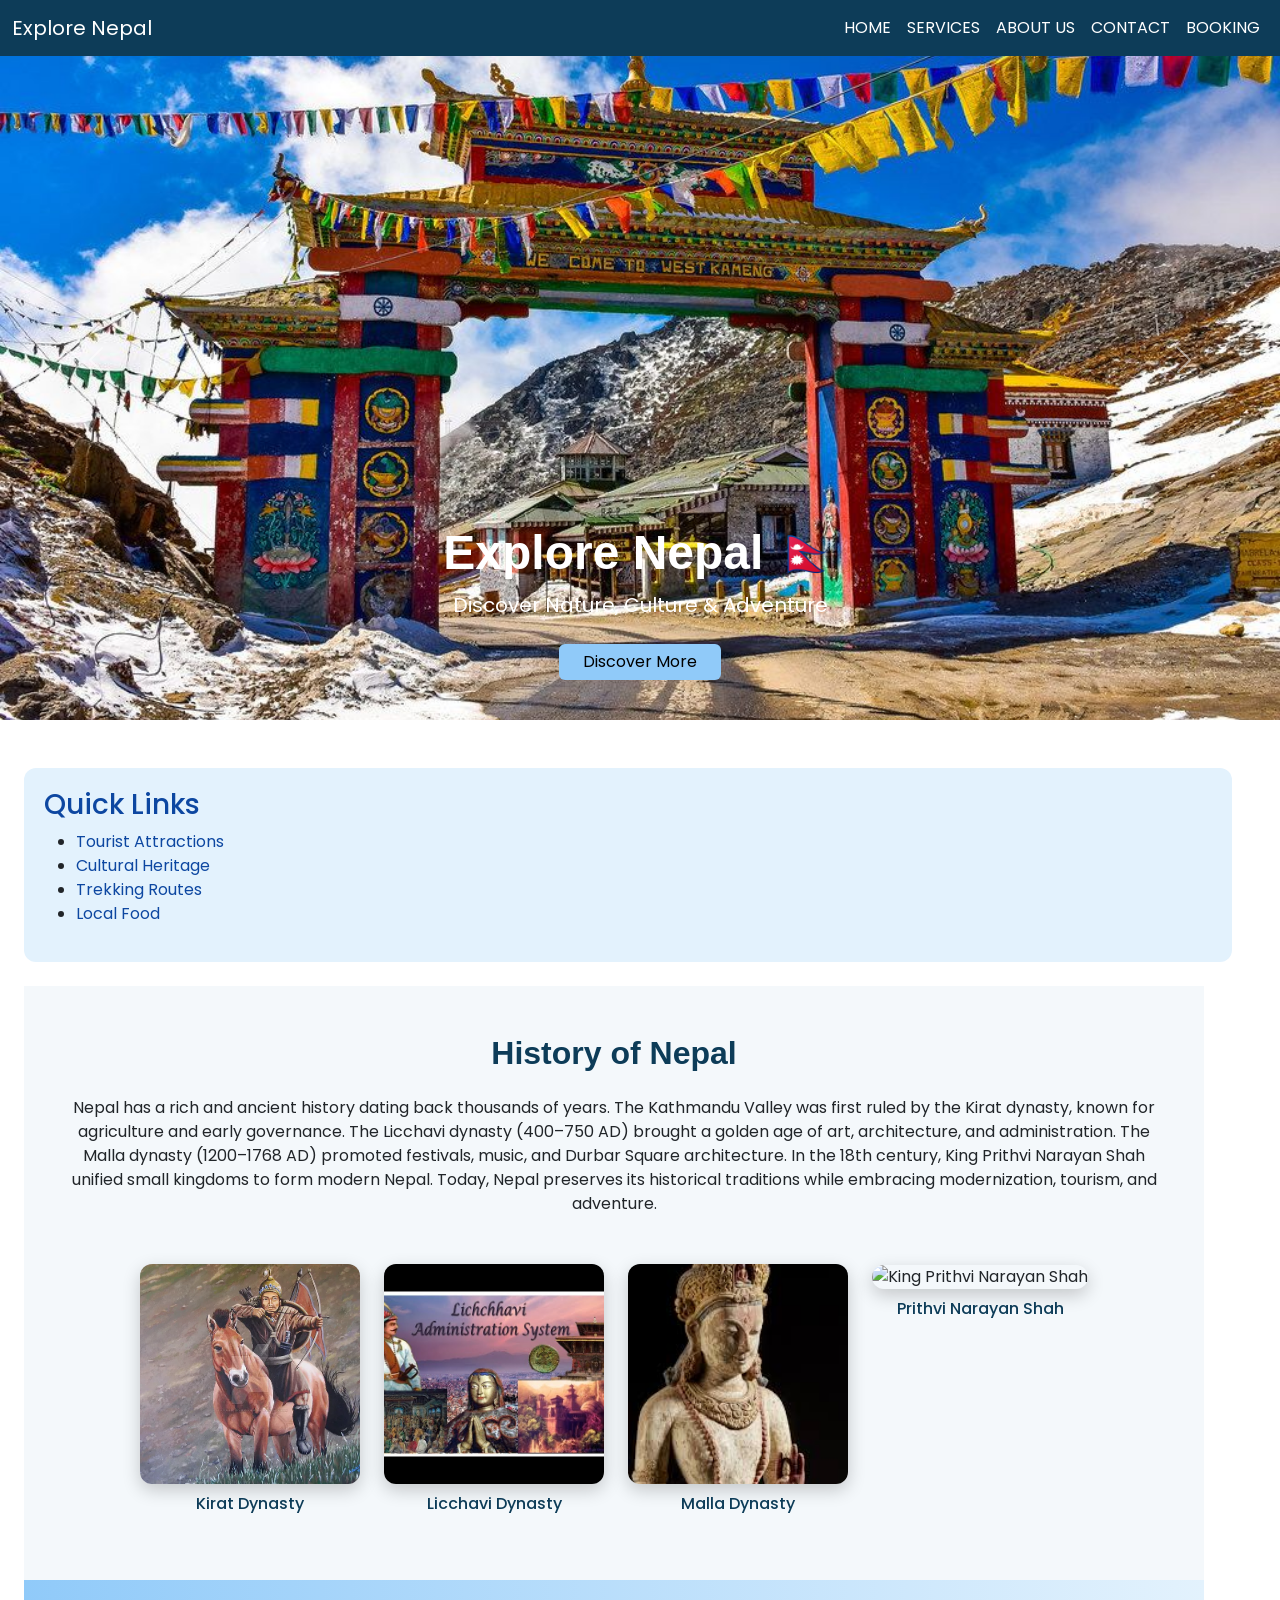
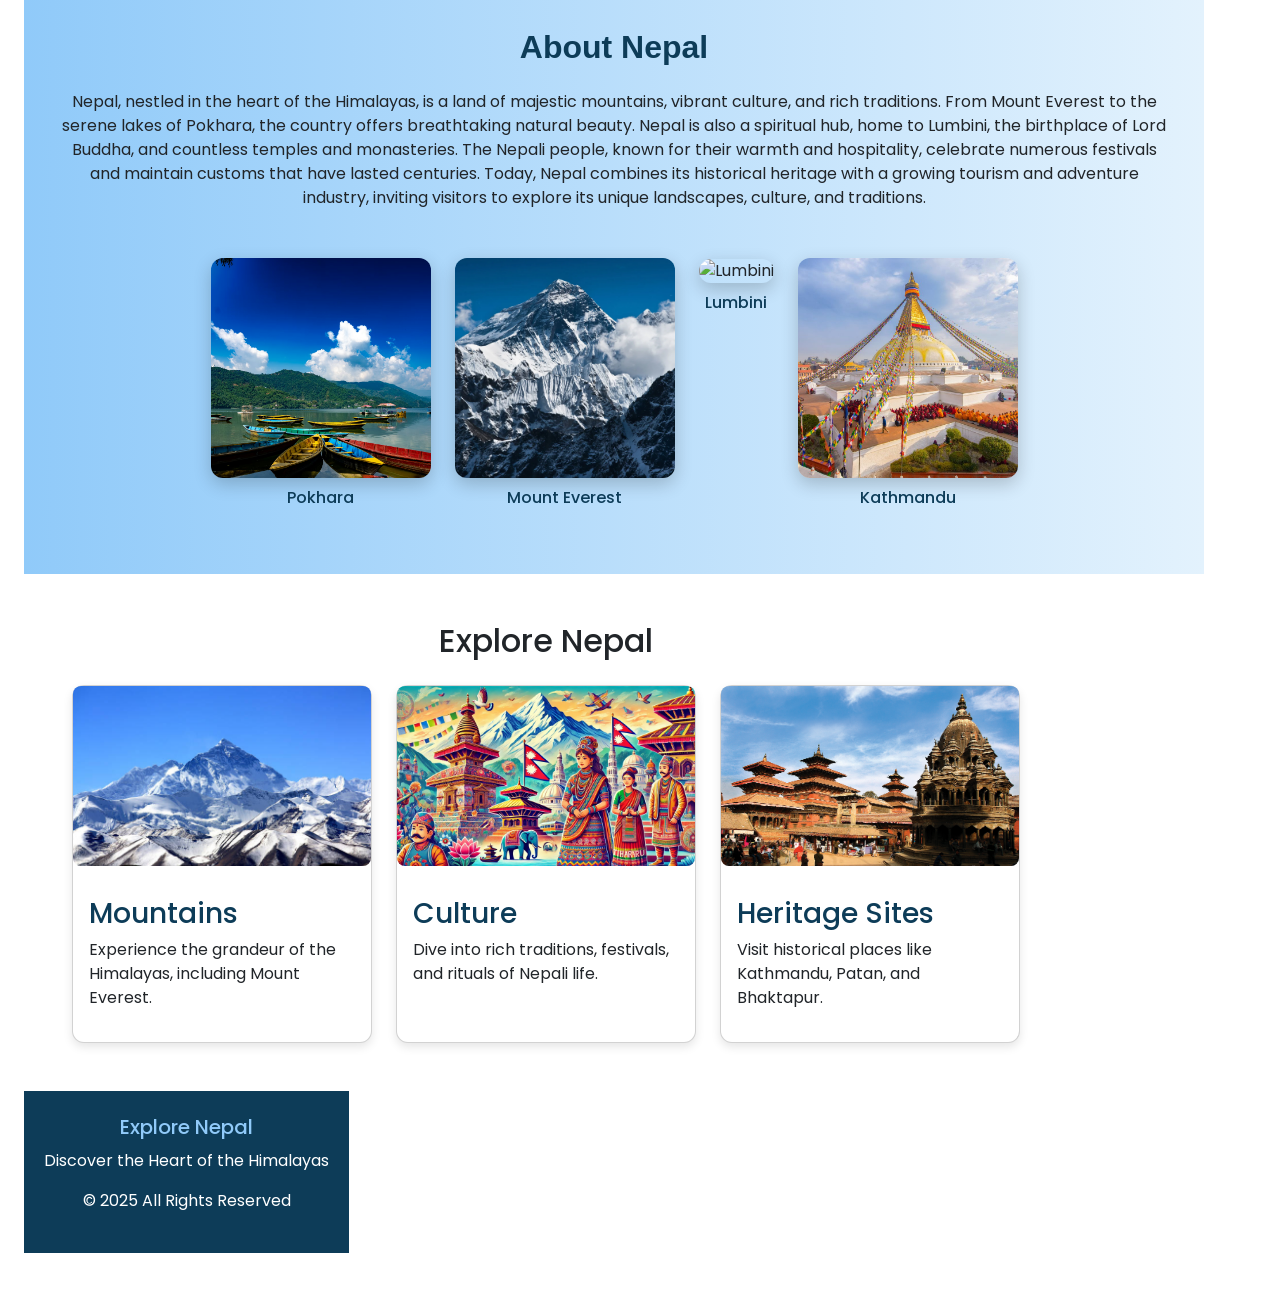
==== commit 09c652a8: "kathmandu" ====
--- a/index.html
+++ b/index.html
@@ -22,7 +22,7 @@
   </head>
   <body>
     <!-- Navbar -->
-    <nav class="navbar navbar-expand-lg navbar-dark fixed-top custom-navbar">
+    <nav class="navbar navbar-expand-lg navbar-dark fixed-top custom-navbar" style="background-color: #0d3c58;">
       <div class="container-fluid">
         <a class="navbar-brand" href="index.html">Explore Nepal</a>
         <button
@@ -59,7 +59,7 @@
       </div>
     </nav>
 
-    <!-- Bootstrap Carousel -->
+    <!-- Carousel -->
     <div id="carouselExampleControls" class="carousel slide" data-bs-ride="carousel">
       <div class="carousel-inner">
         <div class="carousel-item active">
@@ -99,61 +99,68 @@
         </ul>
       </div>
 
-      <div class="content-area flex-fill">
-        <h2>About Nepal</h2>
-        <p>
-          Nepal is a South Asian country located in the Himalayas, bordered by India and China.
-          It's known for Mount Everest, the highest peak in the world, and Lumbini, the birthplace of Lord Buddha.
-          Tourism, agriculture, and culture are at the heart of Nepalese life.
-          Explore the majestic mountains, rich spiritual heritage, and pristine natural landscapes that make Nepal unique.
+    <!-- History Section -->
+    <section class="history-section py-5">
+      <div class="container text-center">
+        <h2 class="mb-4">History of Nepal</h2>
+        <p class="mb-5">
+          Nepal has a rich and ancient history dating back thousands of years. The Kathmandu Valley was first ruled by the Kirat dynasty, known for agriculture and early governance. The Licchavi dynasty (400–750 AD) brought a golden age of art, architecture, and administration. The Malla dynasty (1200–1768 AD) promoted festivals, music, and Durbar Square architecture. In the 18th century, King Prithvi Narayan Shah unified small kingdoms to form modern Nepal. Today, Nepal preserves its historical traditions while embracing modernization, tourism, and adventure.
         </p>
-        <div class="about-images mb-3">
-          <img src="images/mountains-nepal.jpg" alt="Nepal Mountains" class="about-img" />
-          <img src="images/buddha.jpg" alt="Gautam Buddha" class="about-img" />
-          <img src="images/nature.jpg" alt="Nepal Nature" class="about-img" />
-        </div>
-      </div>
-    </div>
-
-
-<!-- History Section -->
-<section class="history-section py-5">
-  <div class="container text-center">
-    <h2 class="mb-4">History of Nepal</h2>
-
-    <p class="mb-5">
-      Nepal has a rich history dating back thousands of years. The Kathmandu Valley was initially ruled by the Kirat dynasty, followed by the Licchavi and Malla dynasties, each contributing greatly to art, architecture, and culture. In the 18th century, King Prithvi Narayan Shah unified small kingdoms to form modern Nepal. Today, Nepal preserves its historical traditions while moving towards modernization.
-    </p>
-
-    <div class="history-images d-flex flex-wrap justify-content-center gap-4">
-      <div class="history-img-wrapper">
-        <img src="images/kirat.jpg" alt="Kirat Dynasty" class="history-img" />
-        <p>Kirat Dynasty</p>
-      </div>
-      <div class="history-img-wrapper">
-        <img src="images/licchavis.jpg" alt="Licchavi Dynasty" class="history-img" />
-        <p>Licchavi Dynasty</p>
-      </div>
-      <div class="history-img-wrapper">
-        <img src="images/malla.jpg" alt="Malla Dynasty" class="history-img" />
-        <p>Malla Dynasty</p>
-      </div>
-      <div class="history-img-wrapper">
-        <img src="images/prithvi.jpg" alt="King Prithvi Narayan Shah" class="history-img" />
-        <p>Prithvi Narayan Shah</p>
-      </div>
-    </div>
-  </div>
-</section>
-
-
-
-
-<section>
+
+        <div class="history-images d-flex flex-wrap justify-content-center gap-4">
+          <div class="history-img-wrapper fade-in">
+            <img src="images/kirat.jpg" alt="Kirat Dynasty" class="history-img" />
+            <p>Kirat Dynasty</p>
+          </div>
+          <div class="history-img-wrapper fade-in">
+            <img src="images/licchavis.jpg" alt="Licchavi Dynasty" class="history-img" />
+            <p>Licchavi Dynasty</p>
+          </div>
+          <div class="history-img-wrapper fade-in">
+            <img src="images/malla.jpg" alt="Malla Dynasty" class="history-img" />
+            <p>Malla Dynasty</p>
+          </div>
+          <div class="history-img-wrapper fade-in">
+            <img src="images/prithvi.jpg" alt="King Prithvi Narayan Shah" class="history-img" />
+            <p>Prithvi Narayan Shah</p>
+          </div>
+        </div>
+      </div>
+    </section>
+
+    <!-- About Nepal Section -->
+    <section class="about-nepal py-5">
+      <div class="container text-center">
+        <h2 class="mb-4">About Nepal</h2>
+        <p class="mb-5">
+          Nepal, nestled in the heart of the Himalayas, is a land of majestic mountains, vibrant culture, and rich traditions. From Mount Everest to the serene lakes of Pokhara, the country offers breathtaking natural beauty. Nepal is also a spiritual hub, home to Lumbini, the birthplace of Lord Buddha, and countless temples and monasteries. The Nepali people, known for their warmth and hospitality, celebrate numerous festivals and maintain customs that have lasted centuries. Today, Nepal combines its historical heritage with a growing tourism and adventure industry, inviting visitors to explore its unique landscapes, culture, and traditions.
+        </p>
+
+        <div class="about-nepal-images d-flex flex-wrap justify-content-center gap-4">
+          <div class="about-img-wrapper fade-in">
+            <img src="images/pou.jpg" alt="Pokhara" class="about-img" />
+            <p>Pokhara</p>
+          </div>
+          <div class="about-img-wrapper fade-in">
+            <img src="images/you.jpg" alt="Mount Everest" class="about-img" />
+            <p>Mount Everest</p>
+          </div>
+          <div class="about-img-wrapper fade-in">
+            <img src="images/lumbini.jpg" alt="Lumbini" class="about-img" />
+            <p>Lumbini</p>
+          </div>
+          <div class="about-img-wrapper fade-in">
+            <img src="images/kathmandu.jpg" alt="Kathmandu" class="about-img" />
+            <p>Kathmandu</p>
+          </div>
+        </div>
+      </div>
+    </section>
+
     <!-- Explore Cards -->
-    <div class="explore px-5 py-5" id="explore">
-      <h2>Explore Nepal</h2>
-      <div class="explore-cards">
+    <section class="explore px-5 py-5" id="explore">
+      <h2 class="text-center mb-4">Explore Nepal</h2>
+      <div class="explore-cards d-flex flex-wrap justify-content-center gap-4">
         <div class="card">
           <a href="mountains.html" style="text-decoration:none; color:inherit;">
             <img src="images/istockphoto-1595721515-612x612.jpg" alt="Mountains of Nepal" />
@@ -184,16 +191,14 @@
           </a>
         </div>
       </div>
-    </div>
     </section>
 
-
     <!-- Footer -->
-    <div class="footer text-center py-4">
+    <footer class="footer text-center py-4">
       <h5>Explore Nepal</h5>
       <p>Discover the Heart of the Himalayas</p>
       <p>© 2025 All Rights Reserved</p>
-    </div>
+    </footer>
 
     <!-- Bootstrap Bundle -->
     <script src="https://cdn.jsdelivr.net/npm/bootstrap@5.3.0/dist/js/bootstrap.bundle.min.js"></script>
@@ -207,6 +212,19 @@
             .scrollIntoView({ behavior: "smooth" });
         });
       });
+
+      // Fade-in animation on scroll
+      const faders = document.querySelectorAll('.fade-in');
+      const appearOptions = { threshold: 0.3, rootMargin: "0px 0px -50px 0px" };
+      const appearOnScroll = new IntersectionObserver(function(entries, observer) {
+        entries.forEach(entry => {
+          if(!entry.isIntersecting) return;
+          entry.target.classList.add('appear');
+          observer.unobserve(entry.target);
+        });
+      }, appearOptions);
+
+      faders.forEach(fader => appearOnScroll.observe(fader));
     </script>
   </body>
 </html>
--- a/style.css
+++ b/style.css
@@ -1,178 +1,51 @@
 /* General */
-html, body {
-  height: 100%;
+body, html {
+  font-family: 'Poppins', sans-serif;
   margin: 0;
   padding: 0;
-  font-family: "Poppins", sans-serif;
-  background-color: #f4f8fb;
-}
-
-body {
-  display: flex;
-  flex-direction: column;
-  min-height: 100vh;
 }
 
 /* Navbar */
-.custom-navbar {
-  background: rgba(13,60,88,0.85);
-  backdrop-filter: blur(10px);
-  box-shadow: 0 4px 15px rgba(0,0,0,0.3);
-}
-
 .navbar-nav .nav-link {
   color: white !important;
 }
-
 .navbar-nav .nav-link:hover {
   color: #90caf9 !important;
 }
 
 /* Carousel */
 .carousel-img {
-  height: 90vh;
+  height: 80vh;
   object-fit: cover;
 }
-
-.hero-text {
-  background: rgba(0,0,0,0.4);
-  padding: 25px;
-  border-radius: 12px;
+.hero-text h1 {
+  font-size: 48px;
+  font-weight: 700;
+  color: white;
+}
+.hero-text p {
+  color: white;
+  font-size: 20px;
+}
+.hero-text .btn-info {
+  background-color: #90caf9;
+  border: none;
 }
 
-.hero-text h1 {
-  font-size: 48px;
-  font-weight: 600;
-}
-
-/* Main Content */
-.main-content {
-  display: flex;
-  flex-wrap: wrap;
-  padding: 20px;
-}
-
+/* Sidebar */
 .sidebar {
   flex: 1;
   min-width: 220px;
-  margin-right: 20px;
-  background-color: #ffffff;
+  background: #e3f2fd;
   padding: 20px;
-  border-radius: 10px;
-  box-shadow: 0 4px 12px rgba(0,0,0,0.1);
+  border-radius: 12px;
 }
+.sidebar h3 { color: #0d47a1; }
+.sidebar a { color: #0d47a1; text-decoration: none; }
+.sidebar a:hover { color: #90caf9; }
 
-.sidebar h3 {
-  color: #0d3c58;
-}
-
-.sidebar a {
-  text-decoration: none;
-  color: #0d3c58;
-}
-
-.sidebar a:hover {
-  color: #90caf9;
-}
-
-.content-area {
-  flex: 2;
-  padding: 20px;
-  color: #0d3c58;
-}
-
-.about-images {
-  display: flex;
-  gap: 15px;
-  flex-wrap: wrap;
-  justify-content: center;
-  margin-bottom: 20px;
-}
-
-.about-img {
-  width: calc(33% - 10px);
-  height: 400px;
-  object-fit: cover;
-  border-radius: 12px;
-  box-shadow: 0 4px 10px rgba(0,0,0,0.1);
-}
-
-/* Explore Cards */
-.explore {
-  padding: 60px 20px;
-  text-align: center;
-}
-
-.explore-cards {
-  display: flex;
-  flex-wrap: wrap;
-  gap: 20px;
-  justify-content: center;
-}
-
-.card {
-  background-color: white;
-  border-radius: 12px;
-  box-shadow: 0 4px 10px rgba(0,0,0,0.1);
-  transition: all 0.4s ease;
-  max-width: 300px;
-}
-
-.card:hover {
-  transform: translateY(-12px) scale(1.02);
-  box-shadow: 0 15px 35px rgba(0,0,0,0.25);
-}
-
-.card img {
-  width: 100%;
-  height: 180px;
-  object-fit: cover;
-  border-radius: 8px;
-}
-
-.card h3 {
-  margin-top: 15px;
-  color: #0d3c58;
-}
-
-.card p {
-  color: #444;
-}
-/* Timeline Section */
-.history-section {
-  background-color: #f4f8fb;
-}
-/* History Section */
-.history-section {
-  background-color: #f4f8fb;
-  padding: 60px 20px;
-}
-
-.history-section h2 {
-  color: #0d3c58;
-  font-weight: 600;
-}
-
-.history-section p {
-  color: #0d3c58;
-  font-size: 1.1rem;
-  line-height: 1.8;
-  max-width: 800px;
-  margin: 0 auto 40px;
-}
-
-.history-images {
-  display: flex;
-  flex-wrap: wrap;
-  justify-content: center;
-  gap: 30px;
-}
-
-.history-img-wrapper {
-  text-align: center;
-}
-
-.history-img {
+/* Content Images */
+.about-img, .history-img, .about-nepal .about-img {
   width: 220px;
   height: 220px;
   object-fit: cover;
@@ -180,57 +53,41 @@
   box-shadow: 0 6px 18px rgba(0,0,0,0.2);
   transition: transform 0.4s ease;
 }
-
-.history-img:hover {
+.about-img:hover, .history-img:hover, .about-nepal .about-img:hover {
   transform: scale(1.05);
 }
-
-.history-img-wrapper p {
-  margin-top: 10px;
+.history-img-wrapper, .about-img-wrapper {
+  text-align: center;
+}
+.history-img-wrapper p, .about-img-wrapper p {
+  margin-top: 8px;
   font-weight: 500;
   color: #0d3c58;
 }
-.footer {
-  background-color: #0d3c58; /* Dark blue background */
-  color: #ffffff;             /* White text */
-  text-align: center;
-  padding: 30px 20px;
-  font-size: 14px;
-  margin-top: auto;
-}
 
-.footer h5 {
-  color: #90caf9;   /* Light blue for heading */
-  margin-bottom: 10px;
-  font-weight: 600;
-}
+/* Sections */
+.history-section { background: #f4f8fb; padding: 60px 20px; }
+.about-nepal { background: linear-gradient(to right, #90caf9, #e3f2fd); padding: 60px 20px; }
+.history-section h2, .about-nepal h2 { color: #0d3c58; font-weight: 600; }
 
-.footer p {
-  color: #ffffff;   /* Keep paragraph text white */
-  margin: 3px 0;
-}
+/* Explore Cards */
+.explore-cards { display: flex; flex-wrap: wrap; justify-content: center; gap: 20px; }
+.card { max-width: 300px; border-radius: 12px; box-shadow: 0 4px 10px rgba(0,0,0,0.1); transition: transform 0.3s ease; }
+.card:hover { transform: translateY(-8px); }
+.card img { width: 100%; height: 180px; object-fit: cover; border-radius: 8px; }
+.card h3 { color: #0d3c58; margin-top: 15px; }
 
-/* Optional: hover effect for links if you add any */
-.footer a {
-  color: #90caf9;
-  text-decoration: none;
-  transition: color 0.3s ease;
-}
+/* Footer */
+.footer { background-color: #0d3c58; color: white; padding: 30px 20px; }
+.footer h5 { color: #90caf9; margin-bottom: 10px; }
 
-.footer a:hover {
-  color: #ffffff;
-}
-
+/* Fade-in animation */
+.fade-in { opacity: 0; transform: translateY(20px); transition: all 1s ease-out; }
+.fade-in.appear { opacity: 1; transform: translateY(0); }
 
 /* Responsive */
-@media (max-width: 768px) {
-  .history-images {
-    flex-direction: column;
-    gap: 20px;
-  }
-
-  .history-img {
-    width: 80%;
-    height: auto;
-  }
+@media(max-width:768px){
+  .main-content { flex-direction: column; }
+  .carousel-img { height: 250px; }
+  .about-img, .history-img { width: 80%; height: auto; margin: 0 auto; }
 }
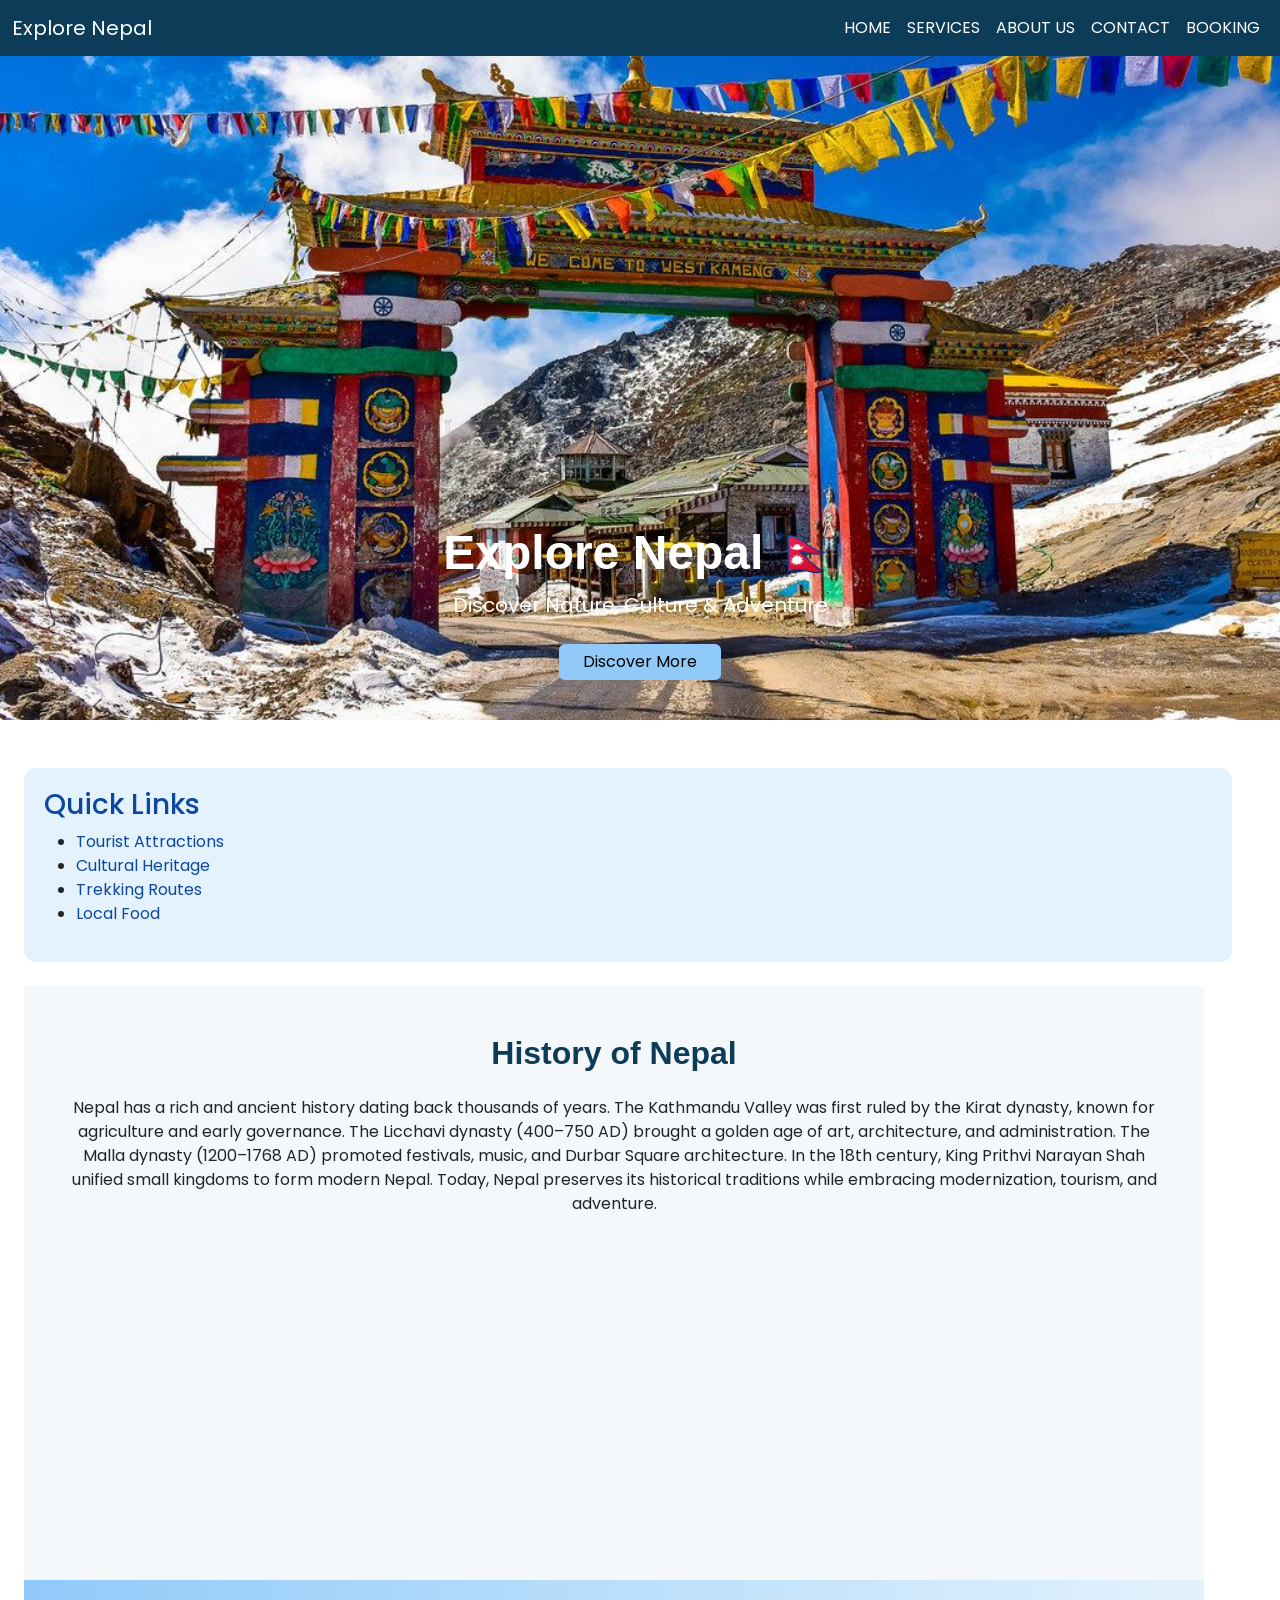
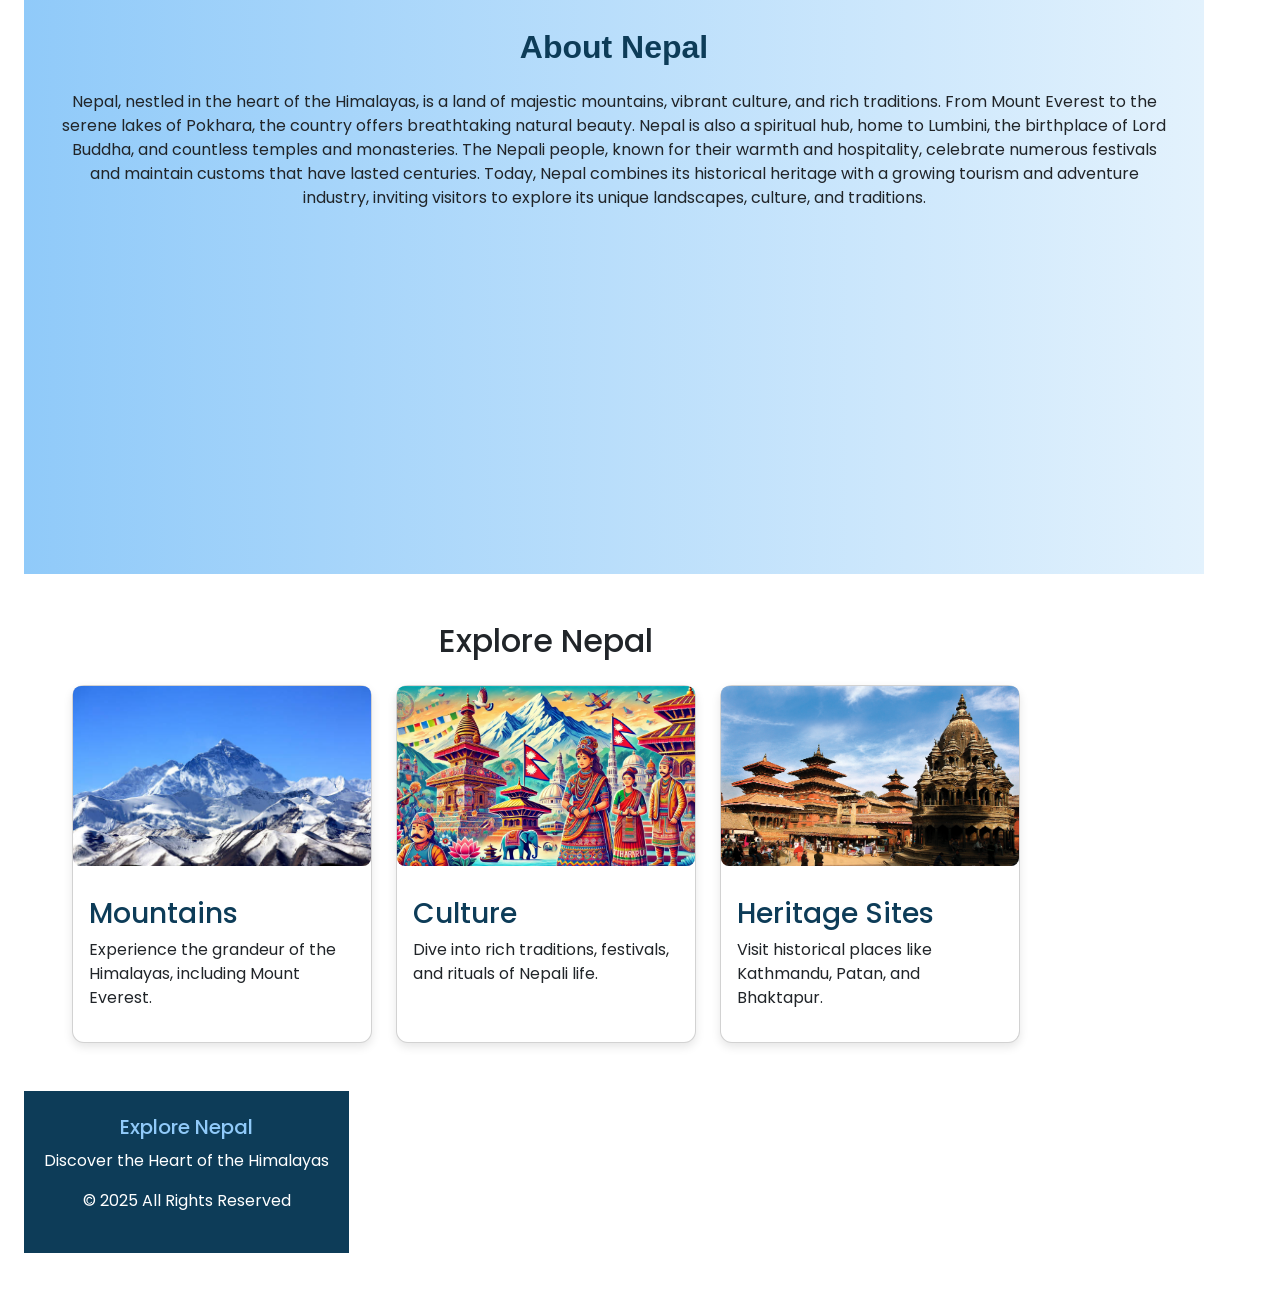
==== commit f6cc78bf: "Script" ====
--- a/index.html
+++ b/index.html
@@ -203,28 +203,5 @@
     <!-- Bootstrap Bundle -->
     <script src="https://cdn.jsdelivr.net/npm/bootstrap@5.3.0/dist/js/bootstrap.bundle.min.js"></script>
 
-    <!-- Smooth Scroll -->
-    <script>
-      document.querySelectorAll("a[href^='#']").forEach(anchor => {
-        anchor.addEventListener("click", function(e) {
-          e.preventDefault();
-          document.querySelector(this.getAttribute("href"))
-            .scrollIntoView({ behavior: "smooth" });
-        });
-      });
-
-      // Fade-in animation on scroll
-      const faders = document.querySelectorAll('.fade-in');
-      const appearOptions = { threshold: 0.3, rootMargin: "0px 0px -50px 0px" };
-      const appearOnScroll = new IntersectionObserver(function(entries, observer) {
-        entries.forEach(entry => {
-          if(!entry.isIntersecting) return;
-          entry.target.classList.add('appear');
-          observer.unobserve(entry.target);
-        });
-      }, appearOptions);
-
-      faders.forEach(fader => appearOnScroll.observe(fader));
-    </script>
   </body>
 </html>
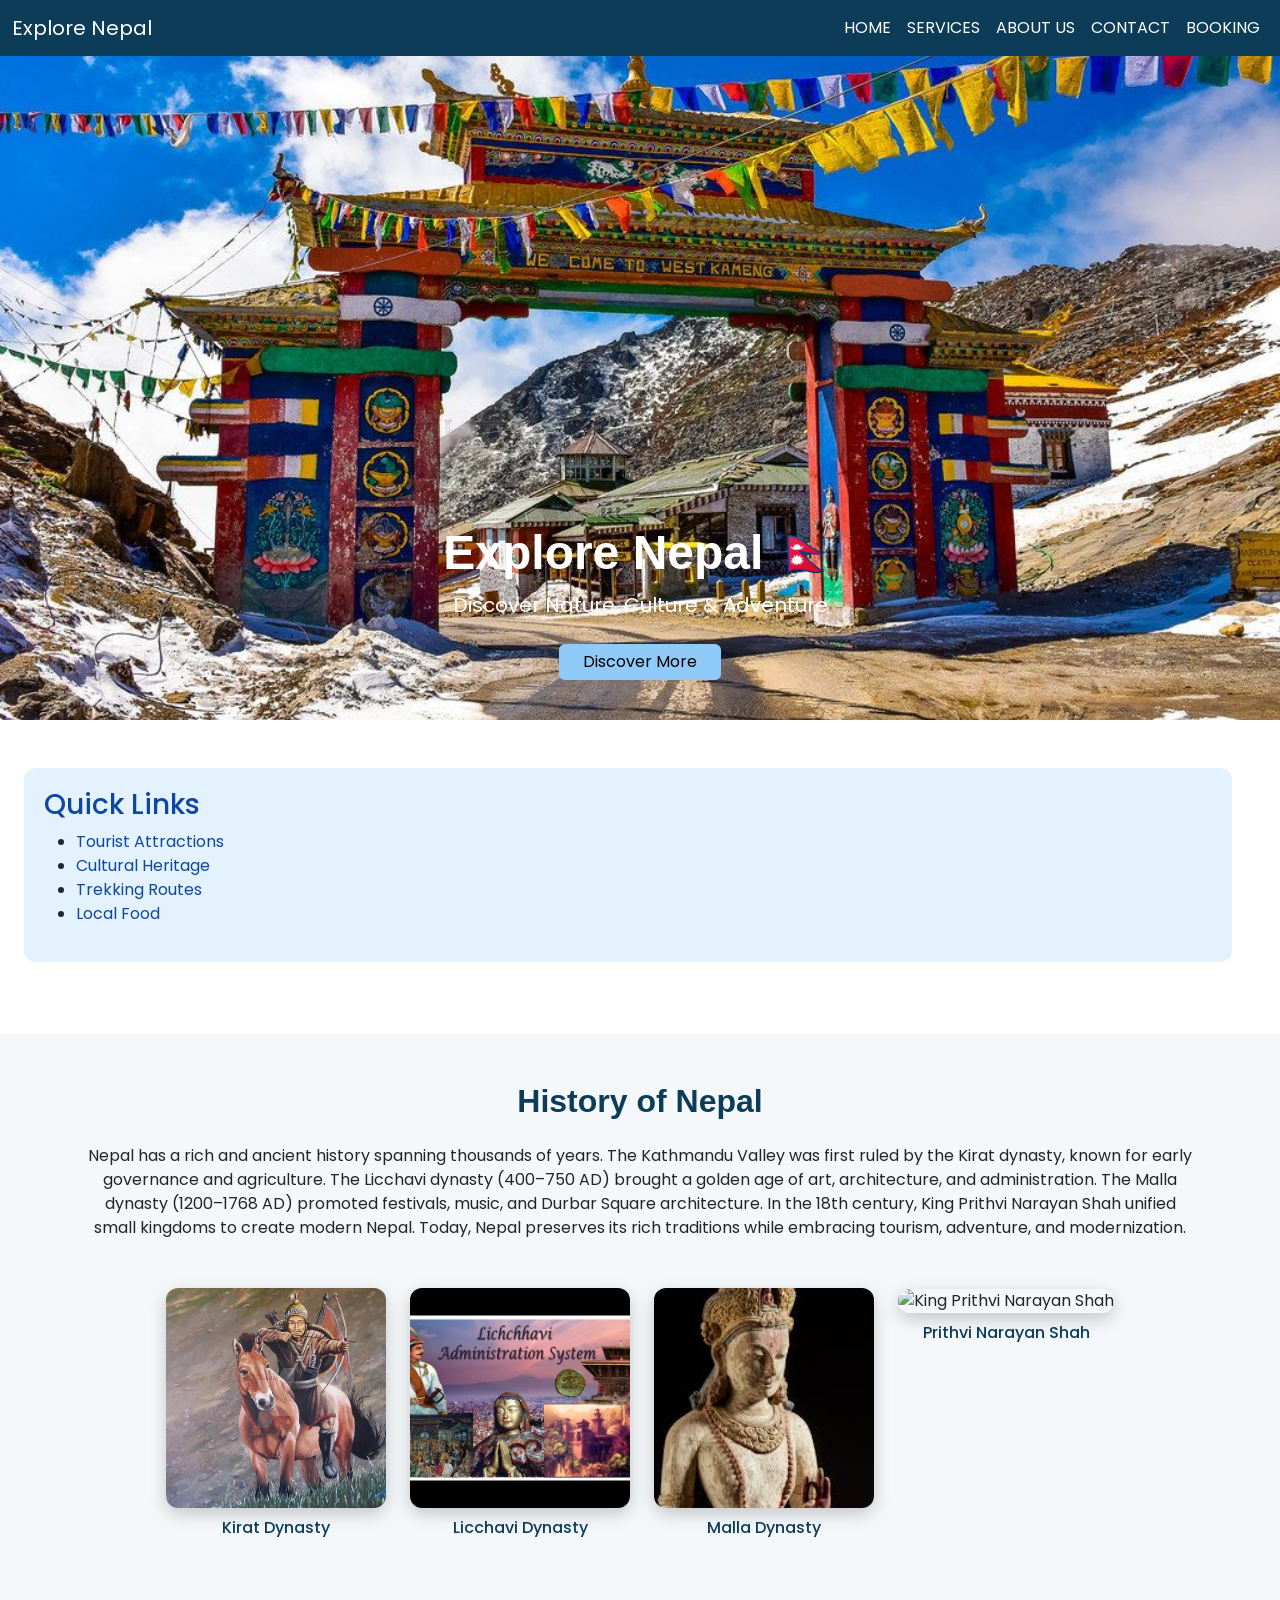
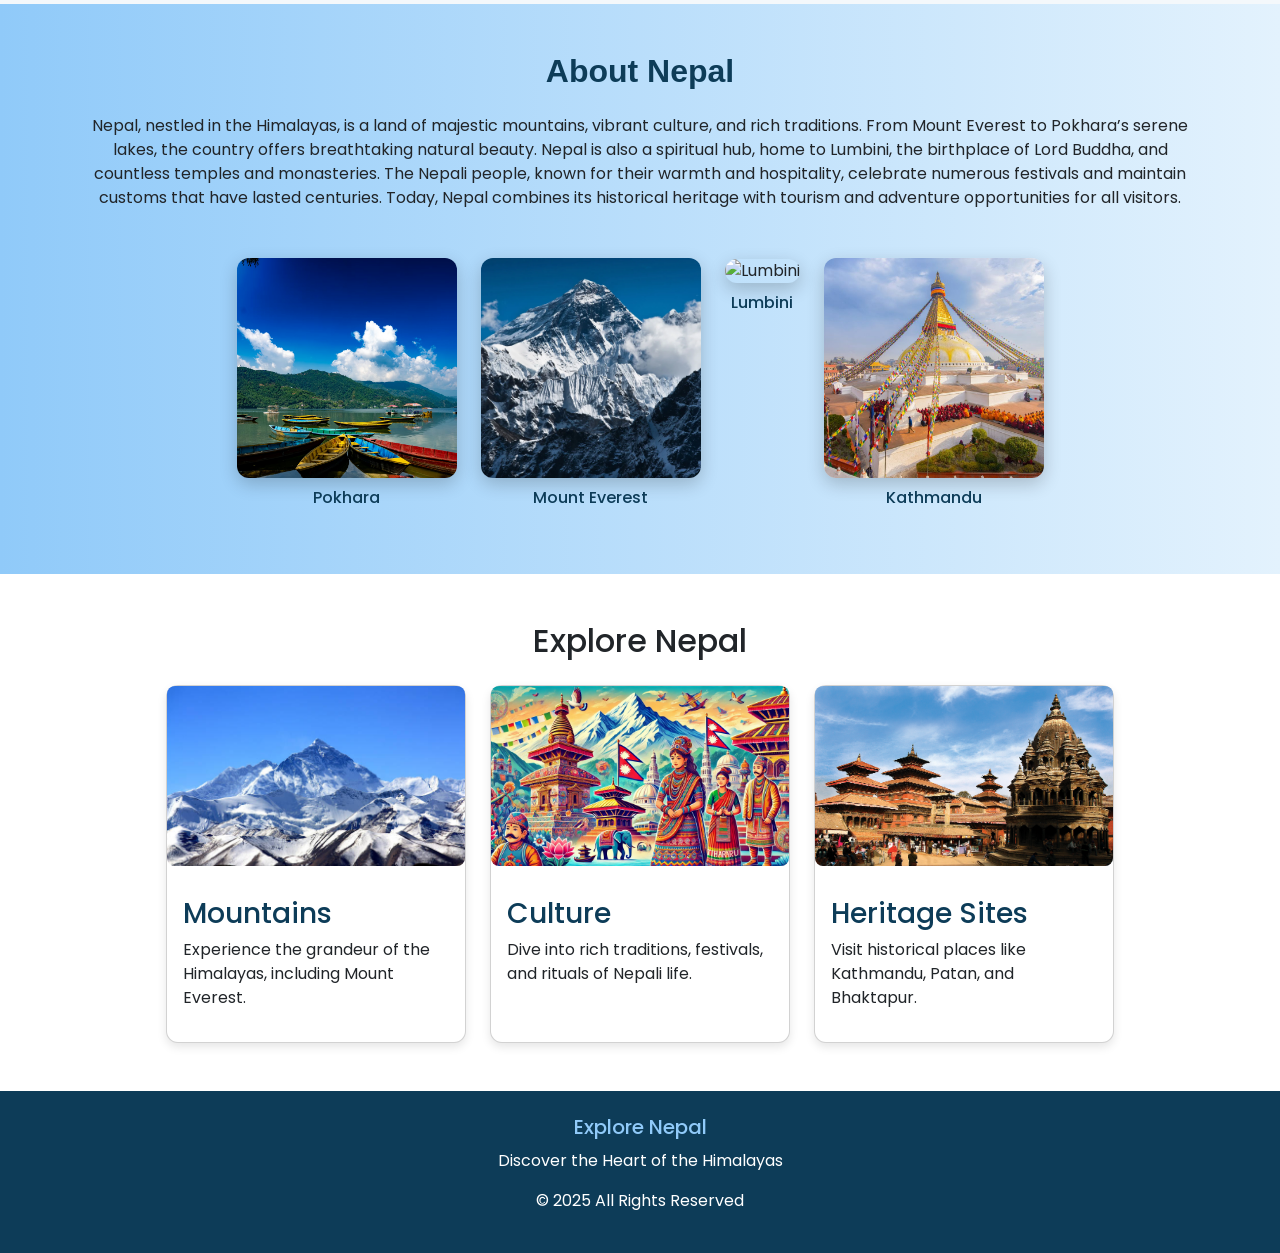
==== commit e19779e7: "index css" ====
--- a/index.html
+++ b/index.html
@@ -22,7 +22,7 @@
   </head>
   <body>
     <!-- Navbar -->
-    <nav class="navbar navbar-expand-lg navbar-dark fixed-top custom-navbar" style="background-color: #0d3c58;">
+    <nav class="navbar navbar-expand-lg navbar-dark fixed-top" style="background-color: #0d3c58;">
       <div class="container-fluid">
         <a class="navbar-brand" href="index.html">Explore Nepal</a>
         <button
@@ -36,24 +36,13 @@
         >
           <span class="navbar-toggler-icon"></span>
         </button>
-
         <div class="collapse navbar-collapse justify-content-end" id="navbarNav">
           <ul class="navbar-nav">
-            <li class="nav-item">
-              <a class="nav-link active" href="index.html">HOME</a>
-            </li>
-            <li class="nav-item">
-              <a class="nav-link" href="Services.html">SERVICES</a>
-            </li>
-            <li class="nav-item">
-              <a class="nav-link" href="About Us.html">ABOUT US</a>
-            </li>
-            <li class="nav-item">
-              <a class="nav-link" href="Contact.html">CONTACT</a>
-            </li>
-            <li class="nav-item">
-              <a class="nav-link" href="booking.html">BOOKING</a>
-            </li>
+            <li class="nav-item"><a class="nav-link active" href="index.html">HOME</a></li>
+            <li class="nav-item"><a class="nav-link" href="Services.html">SERVICES</a></li>
+            <li class="nav-item"><a class="nav-link" href="About Us.html">ABOUT US</a></li>
+            <li class="nav-item"><a class="nav-link" href="Contact.html">CONTACT</a></li>
+            <li class="nav-item"><a class="nav-link" href="booking.html">BOOKING</a></li>
           </ul>
         </div>
       </div>
@@ -87,7 +76,7 @@
       </button>
     </div>
 
-    <!-- Main Content Area -->
+    <!-- Sidebar -->
     <div class="main-content d-flex flex-wrap px-4 my-5">
       <div class="sidebar me-4 mb-4">
         <h3>Quick Links</h3>
@@ -98,29 +87,30 @@
           <li><a href="food.html">Local Food</a></li>
         </ul>
       </div>
+    </div> <!-- Close main-content -->
 
     <!-- History Section -->
     <section class="history-section py-5">
       <div class="container text-center">
         <h2 class="mb-4">History of Nepal</h2>
         <p class="mb-5">
-          Nepal has a rich and ancient history dating back thousands of years. The Kathmandu Valley was first ruled by the Kirat dynasty, known for agriculture and early governance. The Licchavi dynasty (400–750 AD) brought a golden age of art, architecture, and administration. The Malla dynasty (1200–1768 AD) promoted festivals, music, and Durbar Square architecture. In the 18th century, King Prithvi Narayan Shah unified small kingdoms to form modern Nepal. Today, Nepal preserves its historical traditions while embracing modernization, tourism, and adventure.
+          Nepal has a rich and ancient history spanning thousands of years. The Kathmandu Valley was first ruled by the Kirat dynasty, known for early governance and agriculture. The Licchavi dynasty (400–750 AD) brought a golden age of art, architecture, and administration. The Malla dynasty (1200–1768 AD) promoted festivals, music, and Durbar Square architecture. In the 18th century, King Prithvi Narayan Shah unified small kingdoms to create modern Nepal. Today, Nepal preserves its rich traditions while embracing tourism, adventure, and modernization.
         </p>
 
         <div class="history-images d-flex flex-wrap justify-content-center gap-4">
-          <div class="history-img-wrapper fade-in">
+          <div class="history-img-wrapper">
             <img src="images/kirat.jpg" alt="Kirat Dynasty" class="history-img" />
             <p>Kirat Dynasty</p>
           </div>
-          <div class="history-img-wrapper fade-in">
+          <div class="history-img-wrapper">
             <img src="images/licchavis.jpg" alt="Licchavi Dynasty" class="history-img" />
             <p>Licchavi Dynasty</p>
           </div>
-          <div class="history-img-wrapper fade-in">
+          <div class="history-img-wrapper">
             <img src="images/malla.jpg" alt="Malla Dynasty" class="history-img" />
             <p>Malla Dynasty</p>
           </div>
-          <div class="history-img-wrapper fade-in">
+          <div class="history-img-wrapper">
             <img src="images/prithvi.jpg" alt="King Prithvi Narayan Shah" class="history-img" />
             <p>Prithvi Narayan Shah</p>
           </div>
@@ -133,23 +123,23 @@
       <div class="container text-center">
         <h2 class="mb-4">About Nepal</h2>
         <p class="mb-5">
-          Nepal, nestled in the heart of the Himalayas, is a land of majestic mountains, vibrant culture, and rich traditions. From Mount Everest to the serene lakes of Pokhara, the country offers breathtaking natural beauty. Nepal is also a spiritual hub, home to Lumbini, the birthplace of Lord Buddha, and countless temples and monasteries. The Nepali people, known for their warmth and hospitality, celebrate numerous festivals and maintain customs that have lasted centuries. Today, Nepal combines its historical heritage with a growing tourism and adventure industry, inviting visitors to explore its unique landscapes, culture, and traditions.
+          Nepal, nestled in the Himalayas, is a land of majestic mountains, vibrant culture, and rich traditions. From Mount Everest to Pokhara’s serene lakes, the country offers breathtaking natural beauty. Nepal is also a spiritual hub, home to Lumbini, the birthplace of Lord Buddha, and countless temples and monasteries. The Nepali people, known for their warmth and hospitality, celebrate numerous festivals and maintain customs that have lasted centuries. Today, Nepal combines its historical heritage with tourism and adventure opportunities for all visitors.
         </p>
 
         <div class="about-nepal-images d-flex flex-wrap justify-content-center gap-4">
-          <div class="about-img-wrapper fade-in">
+          <div class="about-img-wrapper">
             <img src="images/pou.jpg" alt="Pokhara" class="about-img" />
             <p>Pokhara</p>
           </div>
-          <div class="about-img-wrapper fade-in">
+          <div class="about-img-wrapper">
             <img src="images/you.jpg" alt="Mount Everest" class="about-img" />
             <p>Mount Everest</p>
           </div>
-          <div class="about-img-wrapper fade-in">
+          <div class="about-img-wrapper">
             <img src="images/lumbini.jpg" alt="Lumbini" class="about-img" />
             <p>Lumbini</p>
           </div>
-          <div class="about-img-wrapper fade-in">
+          <div class="about-img-wrapper">
             <img src="images/kathmandu.jpg" alt="Kathmandu" class="about-img" />
             <p>Kathmandu</p>
           </div>
@@ -202,6 +192,5 @@
 
     <!-- Bootstrap Bundle -->
     <script src="https://cdn.jsdelivr.net/npm/bootstrap@5.3.0/dist/js/bootstrap.bundle.min.js"></script>
-
   </body>
 </html>
--- a/style.css
+++ b/style.css
@@ -81,10 +81,6 @@
 .footer { background-color: #0d3c58; color: white; padding: 30px 20px; }
 .footer h5 { color: #90caf9; margin-bottom: 10px; }
 
-/* Fade-in animation */
-.fade-in { opacity: 0; transform: translateY(20px); transition: all 1s ease-out; }
-.fade-in.appear { opacity: 1; transform: translateY(0); }
-
 /* Responsive */
 @media(max-width:768px){
   .main-content { flex-direction: column; }
